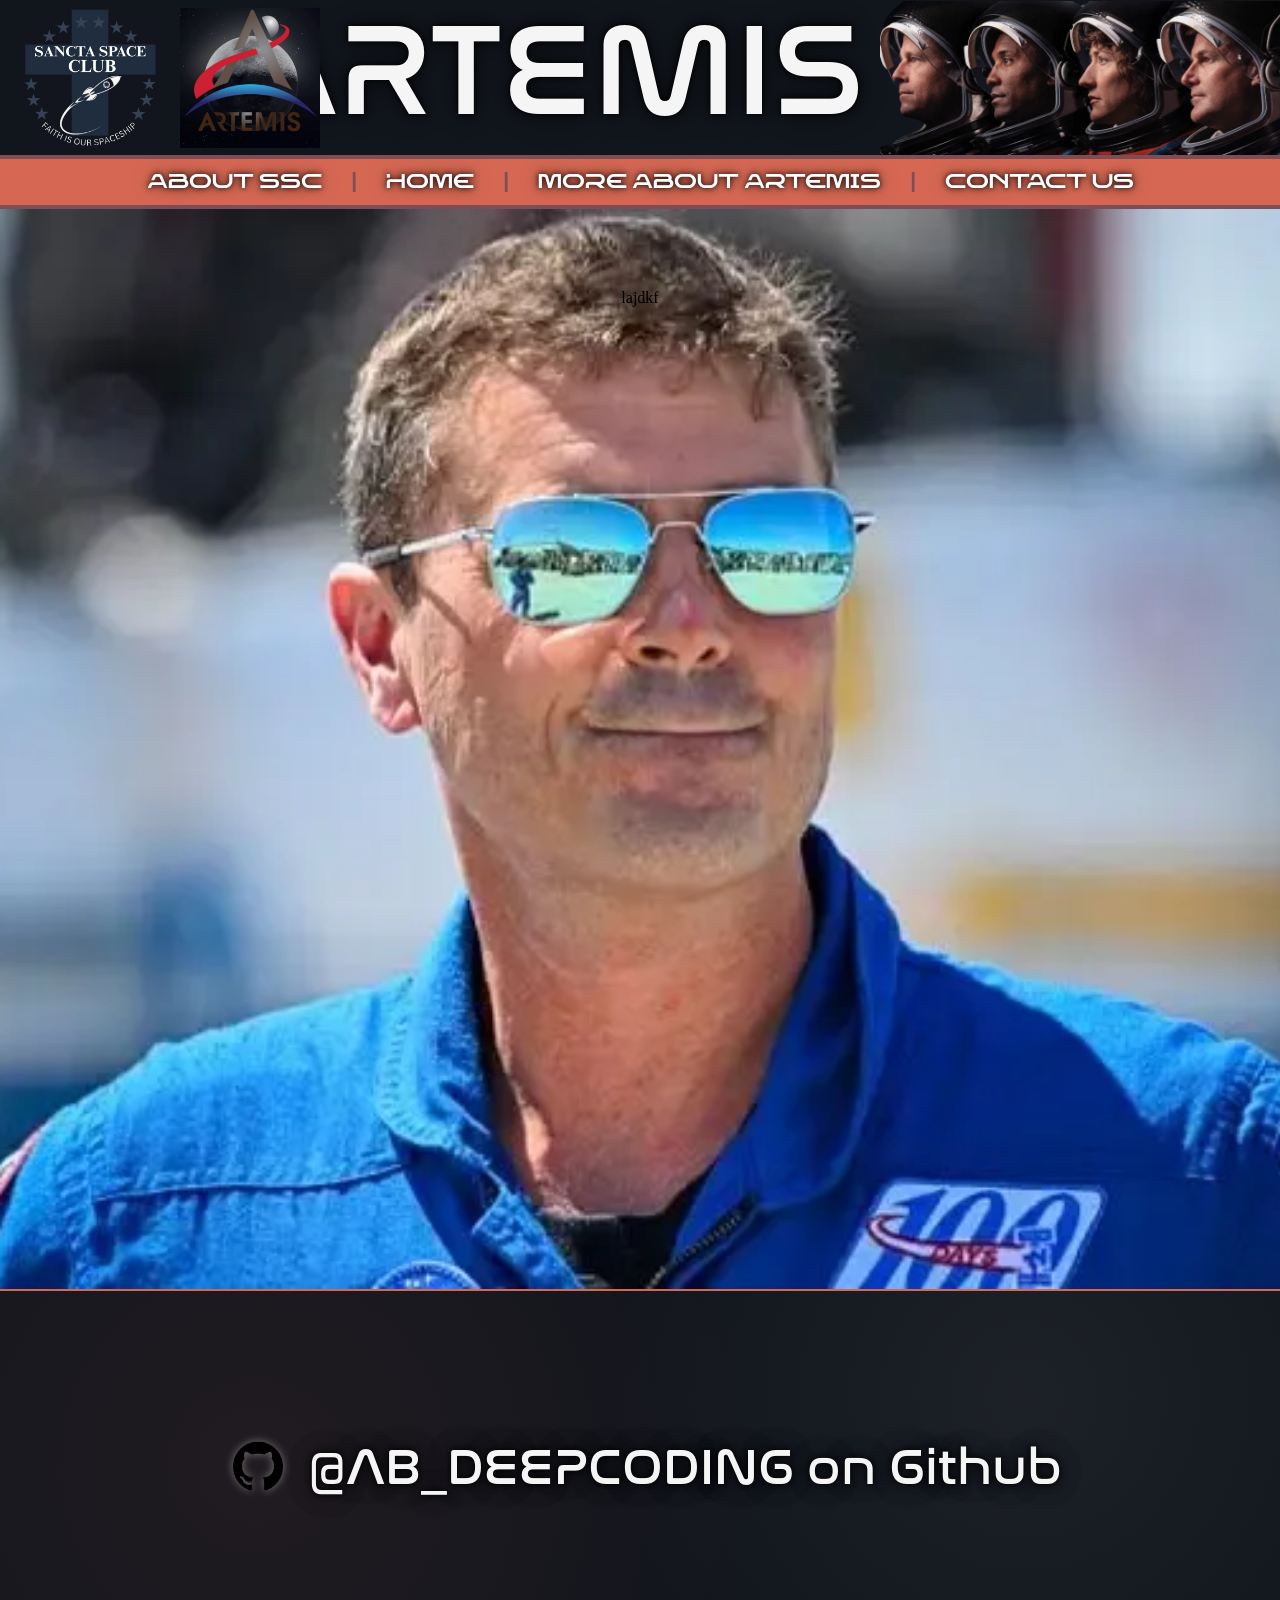
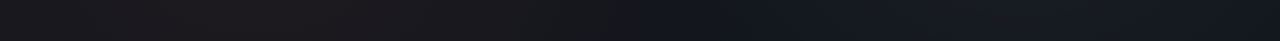
==== about_ssc.html @ 70497d84 "Add About page and update navbar links Create about_ssc.html as a new About SSC page (header, navbar" ====
<!DOCTYPE html>
<html lang="en">
<head>
    <link rel="stylesheet" href="style.css">
    <meta charset="UTF-8">
    <meta name="viewport" content="width=device-width, initial-scale=1.0">
    <title>Home</title>
</head>
<body>
<div id="container">
    <div id="header">
        <div class="heading-wrap">
        <a href="index.html" class="heading fly-left">ARTEMIS</a>
        </div>
        <a href="#"><img class="SSC" src="Assets/Sancta Space Club.webp" alt="Sancta Space Club logo"></a>
        <a href="https://www.nasa.gov/humans-in-space/artemis/" target="_blank"><img class="artemis-logo fly-right" src="Assets/Artemis_logo.webp" alt="NASA Artemis program logo"></a>
        <img class="ACREW" title="Artemis II Crew: Reid, Goggins, Christina, Jeremy" alt="Artemis II Crew: Reid, Goggins, Christina, Jeremy" src="Assets/artemis-ii-crew-Photoroom.webp">
    </div><!--header-->

<div id="navbar">
    <div class="nav-item fly-left"><a href="about_ssc.html">ABOUT SSC</a></div>
    <div class="sep fly-left">|</div>

    <div class="nav-item fly-left"><a href="index.html">HOME</a></div>
    <div class="sep fly-left">|</div>

    <div class="nav-item drop">
        <button class="dropdownbtn fly-left">MORE ABOUT ARTEMIS</button>
        <div class="drop-content fly-left">
            <a href="Artemis.html">Artemis Missions</a>
            <a href="SLS.html">Space Launch System</a>
            <a href="#">Orion</a>
        </div>
    </div>
    <div class="sep fly-right">|</div>
    <div class="nav-item fly-right"><a href="#">CONTACT US</a></div>
</div>

<div class="ralphgamboa">
    lajdkf
</div>
<div id="footer">

<div class="footerheading-wrap">
<a href="https://github.com/ABDEEPCODING" class="footerheading">
    <img src="Assets/github-icon.png" alt="" class="github-icon">
    @AB_DEEPCODING on Github
</a>
</div>

</div><!--Footer-->


    
</div><!--Container-->



<script src="script.js"></script>
    
</body>
</html>
---- style.css ----
*{margin:0;padding:0;}

@keyframes fadeIn {
    from {
        opacity: 0;
        transform: translateY(-100px);
    }
    to {
        opacity: 1;
        transform: translateY(0);
    }
}

body{
    animation: fadeIn 1.2s ease forwards;
}

@font-face {
    font-family: "nasalization";
    src: url(Fonts/Nasalization\ Rg.otf);
}

@font-face {
    font-family: "Polarix";
    src: url(Fonts/polarix-x_1.ttf);
}

@font-face {
    font-family: "Polarix";
    src: url(Fonts/polarix_0.ttf);
}

@font-face {
    font-family: 'Rostex';
    font-style: normal;
    font-weight: normal;
    src: local('Rostex'), url(Fonts/RostexOblique-7OROB.woff) format('woff');
    }
    
@font-face {
    font-family: 'Rostex';
    font-style: normal;
    font-weight: normal;
    src: local('Rostex'), url(Fonts/RostexObliqueoutline-vnPm4.woff) format('woff');
    }
    
@font-face {
    font-family: 'Rostex';
    font-style: normal;
    font-weight: normal;
    src: local('Rostex'), url(Fonts/RostexOutline-woLow.woff) format('woff');
    }
    
@font-face {
    font-family: 'Rostex';
    font-style: normal;
    font-weight: normal;
    src: local('Rostex'), url(Fonts/RostexRegular-m2r22.woff) format('woff');
    }

body{
    background-color:#11151C;
    overflow-x: hidden;
}

.fly-left{
    opacity:0;
    transform: translateX(-30px);
    transition: opacity 0.8s ease, transform 1.6s ease;
}

.fly-right{
    opacity:0;
    transform: translateX(30px);
    transition: opacity 0.8s ease, transform 1.6s ease;
}

.fly-in-visible{
    opacity:1;
    transform: translateX(0);
}

#header{
    background-image: linear-gradient(rgba(0, 0, 0, 0.2)), url(Assets/website-banner.webp);
    height:155px;
    width:100%;
    box-sizing:border-box;
    background-size:cover;
    background-position:center;
    position:relative;
    text-align:center;
    background-repeat: no-repeat;
    padding:0 20px;
    padding-top:10px;
    overflow:hidden;
    will-change: transform;
    transform: translateZ(0);
    backface-visibility: hidden;
}

.heading{
    font-family:"nasalization";
    color:whitesmoke;
    font-size:130px;
    text-decoration:none;
    text-shadow:
        0 0 5px rgba(0,0,0,0.8),
        0 0 10px rgba(0,0,0,0.6),
        0 0 20px rgba(0,0,0,0.4),
        0 0 30px rgba(0,0,0,0.2),
        0 0 40px rgba(0,0,0,0.1);
    margin:0;
    flex-shrink:0;

    transition: transform 0.25s cubic-bezier(0.25, 0.1, 0.25, 1),
                text-shadow 0.25s ease;
    transform-origin: bottom center;
    cursor:pointer;
}

.heading:hover{
    transform: scale(1.06);
    text-shadow:
        0 0 10px rgba(255,255,255,0.6),
        0 0 20px rgba(255,255,255,0.4),
        0 0 30px rgba(255,255,255,0.3);
}

.heading:active{
    transform: scale(0.97);
    text-shadow:
        0 0 10px rgba(255,255,255,0.6),
        0 0 20px rgba(255,255,255,0.4),
        0 0 30px rgba(255,255,255,0.3);
}

.heading-wrap{
    display:flex;
    justify-content:center;
    align-items:center;
    transform:translate(-20px,-20px);
    width:100%;
    padding:0 480px 0 340px;
    box-sizing:border-box;
}

.SSC{
    width:140px;
    height:140px;
    position:absolute;
    left:20px;
    top:50%;
    transform:translateY(-50%);
}

.artemis-logo{
    width:140px;
    position:absolute;
    left:180px;
    top:50%;
    transform:translateY(-50%);
}

.SSC,
.artemis-logo{
    transition: transform 0.25s cubic-bezier(0.25, 0.1, 0.25, 1),
                filter 0.25s ease;
    transform-origin: bottom center;
    cursor:pointer;
    z-index:20;
}

.SSC:hover,
.artemis-logo:hover{
    transform: translateY(-50%) scale(1.05);
    filter: drop-shadow(0 0 8px rgba(255,255,255,0.5));
}

.SSC:active,
.artemis-logo:active{
    transform: translateY(-50%) scale(0.97);
    filter: drop-shadow(0 0 8px rgba(255,255,255,0.5));
}

.ACREW{
    width:400px;
    position:absolute;
    right:0px;
    top:50%;
    transform: translateY(-50%);
    will-change: transform;
}

#navbar{
    background:#D66853;
    border-top:4px solid #7d4e57;
    border-bottom:4px solid #7d4e57;
    padding:12px 10px;
    display:flex;
    justify-content:center;
    align-items:center;
    gap:25px;
    font-family:'Rostex';
    z-index:10;
}

.nav-item a,
.dropdownbtn{
    color:white;
    font-size:20px;
    font-family:'Rostex';
    text-decoration:none;
    background:none;
    border:none;
    cursor:pointer;
    display:flex;
    align-items:center;
    text-shadow:
        0 0 5px rgba(0,0,0,0.8),
        0 0 10px rgba(0,0,0,0.6),
        0 0 20px rgba(0,0,0,0.4),
        0 0 30px rgba(0,0,0,0.2),
        0 0 40px rgba(0,0,0,0.1);
}

#navbar .nav-item a,
#navbar .dropdownbtn{
    transition: transform 0.2s ease, color 0.2s ease;
}

#navbar .nav-item a:hover,
#navbar .dropdownbtn:hover{
    transform: scale(1.05);
    text-shadow: 0 0 8px rgba(255,255,255,0.5);
}

.sep{
    color:#7d4e57;
    font-size:20px;
    display:flex;
    align-items:center;
    justify-content:center;
    padding:0 5px;
}

.drop{
    position:relative;
}

.drop-content{
    position:absolute;
    display:none;
    background:#7d4e57;
    min-width:175px;
    border-radius:10px;
    top:100%;
    left:0;
    text-align:center;
    font-size:small;
    z-index:20;
}

.drop-content a{
    padding:10px;
    display:block;
    color:white;
    text-shadow:
        0 0 5px rgba(0,0,0,0.8),
        0 0 10px rgba(0,0,0,0.6),
        0 0 20px rgba(0,0,0,0.4),
        0 0 30px rgba(0,0,0,0.2),
        0 0 40px rgba(0,0,0,0.1);
}

.drop:hover .drop-content{
    display:block;
}

#infosection1{
    background-image:url(Assets/SLS-Launching.webp);
    height:900px;
    background-size:cover;
    background-position:center;
    position:relative;
    display:flex;
    flex-direction:column;
    justify-content:flex-start;
    align-items:flex-start;
    padding:120px 8% 0 8%;
}

.infoheading{
    font-family:'Rostex';
    font-size:60px;
    z-index:10;
    color:white;
    margin-bottom:30px;
    text-shadow:
        0 0 5px rgba(0,0,0,0.8),
        0 0 10px rgba(0,0,0,0.6),
        0 0 20px rgba(0,0,0,0.4),
        0 0 30px rgba(0,0,0,0.2),
        0 0 40px rgba(0,0,0,0.1);
}

.infoheading2{
    font-family:'Rostex';
    font-size:60px;
    z-index:10;
    color:white;
    margin-bottom:30px;
    text-shadow:
        0 0 5px rgba(0,0,0,0.8),
        0 0 10px rgba(0,0,0,0.6),
        0 0 20px rgba(0,0,0,0.4),
        0 0 30px rgba(0,0,0,0.2),
        0 0 40px rgba(0,0,0,0.1);
}

.informationsection{
    max-width:800px;
    position:relative;
    z-index:10;
}

.information1{
    font-family:"Polarix";
    color:white;
    font-size:30px;
    text-align:center;
    position:relative;
    z-index:1;
    text-shadow:
        0 0 5px rgba(0,0,0,0.8),
        0 0 10px rgba(0,0,0,0.6),
        0 0 20px rgba(0,0,0,0.4),
        0 0 30px rgba(0,0,0,0.2),
        0 0 40px rgba(0,0,0,0.1);
}

#infosection2{
    background-image: url(Assets/SLS_Home.webp);
    height:900px;
    background-size:cover;
    background-position:center;
    position:relative;
    display:flex;
    flex-direction:column;
    justify-content:flex-start;
    align-items:flex-start;
    padding:120px 8% 0 8%;
}

.information2{
    font-family:"Polarix";
    color:white;
    font-size:30px;
    margin-left:-100px;
    text-align:center;
    text-shadow:
        0 0 5px rgba(0,0,0,0.8),
        0 0 10px rgba(0,0,0,0.6),
        0 0 20px rgba(0,0,0,0.4),
        0 0 30px rgba(0,0,0,0.2),
        0 0 40px rgba(0,0,0,0.1);
}

#infosection3{
    background-image: url(Assets/Orion.webp);
    height:900px;
    background-size:cover;
    background-position:center;
    position:relative;
    display:flex;
    flex-direction:column;
    justify-content:flex-start;
    align-items:flex-end;
    padding:120px 8% 0 8%;
}

.infoheading-III{
    font-family:'Rostex';
    font-size:60px;
    z-index:10;
    color:white;
    margin-bottom:30px;
    text-shadow:
        0 0 5px rgba(0,0,0,0.8),
        0 0 10px rgba(0,0,0,0.6),
        0 0 20px rgba(0,0,0,0.4),
        0 0 30px rgba(0,0,0,0.2),
        0 0 40px rgba(0,0,0,0.1);
}

.information3{
    font-family:"Polarix";
    color:white;
    font-size:30px;
    text-align:right;
    text-shadow:
        0 0 5px rgba(0,0,0,0.8),
        0 0 10px rgba(0,0,0,0.6),
        0 0 20px rgba(0,0,0,0.4),
        0 0 30px rgba(0,0,0,0.2),
        0 0 40px rgba(0,0,0,0.1);
}

.interactive-hyperlink{
    font-size:20px;
    background-color:#D66853;
    font-family:'Rostex';
    text-align:center;
    color:white;
    border-radius:10px;
    text-decoration:none;
    cursor:pointer;
    z-index:20;
    display:inline-block;
    padding:10px 20px;
    position:relative;
    text-shadow:
        0 0 5px rgba(0,0,0,0.8),
        0 0 10px rgba(0,0,0,0.6),
        0 0 20px rgba(0,0,0,0.4),
        0 0 30px rgba(0,0,0,0.2),
        0 0 40px rgba(0,0,0,0.1);
    transition: transform 0.25s cubic-bezier(0.25, 0.1, 0.25, 1),
    filter 0.25s ease;
}

.interactive-hyperlink:hover{
    transform: scale(1.05);
    filter: drop-shadow(0 0 8px rgba(255,255,255,0.5));
}

.button-stack{
    display: flex;
    flex-direction: column;
    gap: 5px;
    margin-top:20px;
}

.interactive-hyperlink:active{
    transform: scale(0.97);
}

#infosection1,
#infosection2,
#infosection3{
    position: relative;
    z-index: 1;
}

#button-wrapper1{
    margin-top:20px;
}

#button-wrapper2{
    margin-top:20px;
    text-align:center;
}

#footer{
    width:100%;
    height:350px;
    display:flex;
    justify-content:center;
    align-items:center;
    border-top: 2px solid #D66853;
    box-shadow: 0 -4px 20px rgba(214,104,83,0.4);
    background: radial-gradient(circle at 20% 50%, rgba(214,104,83,0.08), transparent 50%),
                radial-gradient(circle at 80% 30%, rgba(255,255,255,0.05), transparent 40%),
                #11151C;
}

.github-icon{
    width:80px;
    height:80px;
    filter: drop-shadow(0 0 4px rgba(255,255,255,0.4));
    transition: transform 0.25s ease;
}

.footerheading:hover .github-icon{
    transform: rotate(360deg);
}

.footerheading{
    display:block;
    font-family:"nasalization";
    color:whitesmoke;
    font-size:50px;
    text-decoration:none;
    display:flex;
    align-items:center;
    gap:10px;
    text-align:center;
    position:relative;
    text-decoration:none;
    text-shadow:
        0 0 5px rgba(0,0,0,0.8),
        0 0 10px rgba(0,0,0,0.6),
        0 0 20px rgba(0,0,0,0.4),
        0 0 30px rgba(0,0,0,0.2),
        0 0 40px rgba(0,0,0,0.1);
    margin:0;
    flex-shrink:0;
    cursor:pointer;
    transition:transform .25s cubic-bezier(.25,.1,.25,1), text-shadow .25s ease;
    transform-origin:bottom center;
}


.footerheading::after{
    content:'';
    position:absolute;
    left:0;
    bottom:-4px;
    width:0%;
    height:2px;
    background-color:#D66853;
    transition: width 0.3s ease;
}

.footerheading:hover::after{
    width:100%;
}


.footerheading:hover{
    transform:scale(1.06);
    text-shadow:
        0 0 10px rgba(255,255,255,0.6),
        0 0 20px rgba(255,255,255,0.4),
        0 0 30px rgba(255,255,255,0.3);
}

.footerheading:active{
    transform:scale(0.97);
}



#artemis-main{
    background-image:url(Assets/Artemis_intro.webp) ;
    height:900px;
    background-size:cover;
    background-position:center;
    position:relative;
    display:flex;
    flex-direction:column;
    align-items: center;
    justify-content:flex-start;
    padding-top:80px;
}

.artemis-main-header{
    font-family:'Rostex';
    color:white;
    font-size:7rem;
    text-align:center;
    margin:0 0 30px 0;
    text-shadow:
        0 0 5px rgba(0,0,0,0.8),
        0 0 10px rgba(0,0,0,0.6),
        0 0 20px rgba(0,0,0,0.4),
        0 0 30px rgba(0,0,0,0.2),
        0 0 40px rgba(0,0,0,0.1);

}



.artemis-main-paragraph{
    font-family:"Polarix";
    text-align:center;
    color:white;
    width:1200px;
    font-size:50px;
    margin-bottom:30px;
    text-shadow:
        0 0 5px rgba(0,0,0,0.8),
        0 0 10px rgba(0,0,0,0.6),
        0 0 20px rgba(0,0,0,0.4),
        0 0 30px rgba(0,0,0,0.2),
        0 0 40px rgba(0,0,0,0.1);
    flex-shrink:0;
}

#artemis-1{
    background-image:url(Assets/Orion_section.webp) ;
    height:900px;
    background-size:cover;
    background-position:center;
    position:relative;
    display:flex;
    flex-direction:column;
    align-items: center;
    justify-content:flex-start;
    padding-top:80px;
}

.artemis-1-header{
    font-family:'Rostex';
    color:white;
    font-size:10rem;
    text-align:center;
    margin:0 0 30px 0;
    text-shadow:
        0 0 5px rgba(0,0,0,0.8),
        0 0 10px rgba(0,0,0,0.6),
        0 0 20px rgba(0,0,0,0.4),
        0 0 30px rgba(0,0,0,0.2),
        0 0 40px rgba(0,0,0,0.1);

}

.artemis-1-main{
    font-family:"Polarix";
    text-align:center;
    color:white;
    width:1400px;
    font-size:2.8125rem;
    margin-bottom:30px;
    text-shadow:
        0 0 5px rgba(0,0,0,0.8),
        0 0 10px rgba(0,0,0,0.6),
        0 0 20px rgba(0,0,0,0.4),
        0 0 30px rgba(0,0,0,0.2),
        0 0 40px rgba(0,0,0,0.1);
    flex-shrink:0;

    

}

#Artemis-1-Stats{
    background-color:#1f286c;
    width:1350px;
    height:250px;  
    border-radius:20px;  
    transition: transform 0.25s cubic-bezier(0.25, 0.1, 0.25, 1),
                text-shadow 0.25s ease;
    transform-origin: bottom center;
    cursor:pointer;

}


#Artemis-1-Stats:hover{
    transform:  scale(1.03);
    filter: drop-shadow(0 0 8px rgba(255,255,255,0.5));
}


.Stats-heading{
    text-align:left;
    padding-top:21px;
    padding-left:23px;
}
.statsheading{
    font-family:'Rostex';
    color:#D66853;
    width:600px;
    font-size:2.8125rem;
    text-shadow:
        0 0 5px rgba(0,0,0,0.8),
        0 0 10px rgba(0,0,0,0.6),
        0 0 20px rgba(0,0,0,0.4),
        0 0 30px rgba(0,0,0,0.2),
        0 0 40px rgba(0,0,0,0.1);
    transition: transform 0.25s cubic-bezier(0.25, 0.1, 0.25, 1),
                text-shadow 0.25s ease;
    transform-origin: bottom center;
    cursor:pointer;
}

.statsheading:hover{
    transform: scale(1.03);
    filter: drop-shadow(0 0 8px rgba(255,255,255,0.5));

}

.statsheading:active{
    transform: scale(0.97);
    filter: drop-shadow(0 0 8px rgba(255,255,255,0.5));

}

.statswrapper{
    width:100%;
    display:flex;
    justify-content: center;
}

.statistics{
    list-style-type:none;
    padding:0;
    margin:0;
}

.Artemis-stats-table{
    margin-left:20px;
    list-style-type:none;
    width:500px;
}

.list-decor{
    list-style-type:none;
    font-family:'Nasalization';
    color:white;
    font-size:25px;
    text-shadow:
        0 0 5px rgba(0,0,0,0.8),
        0 0 10px rgba(0,0,0,0.6),
        0 0 20px rgba(0,0,0,0.4),
        0 0 30px rgba(0,0,0,0.2),
        0 0 40px rgba(0,0,0,0.1);
    transition: transform 0.25s cubic-bezier(0.25, 0.1, 0.25, 1),
                text-shadow 0.25s ease;
    transform-origin: bottom center;
    cursor:pointer;

}

.list-decor:hover{
    transform: scale(1.02);
    filter: drop-shadow(0 0 8px rgba(255,255,255,0.5));

}

.list-decor:active{
    transform:scale(0.98);
}

.Artemis-stats-table-right{
    margin-top:-155px;
    margin-left:840px;
    list-style-type:none;
    width:500px;

}

#artemis-2{
    background-image:url(Assets/Artemis-II-wallpaper.webp) ;
    height:900px;
    background-size:cover;
    background-position:center;
    position:relative;
    display:flex;
    flex-direction:column;
    align-items: center;
    justify-content:flex-start;
    padding-top:80px;
    gap:10px;
}

.artemis-2-header{
    font-family:'Rostex';
    color:white;
    font-size:10rem;
    top:20px;
    text-shadow:
        0 0 5px rgba(0,0,0,0.8),
        0 0 10px rgba(0,0,0,0.6),
        0 0 20px rgba(0,0,0,0.4),
        0 0 30px rgba(0,0,0,0.2),
        0 0 40px rgba(0,0,0,0.1);

}

.artemis-2-main{
    font-family:"Polarix";
    text-align:center;
    color:white;
    width:1300px;
    font-size:2.8125rem;
    text-shadow:
        0 0 5px rgba(0,0,0,0.8),
        0 0 10px rgba(0,0,0,0.6),
        0 0 20px rgba(0,0,0,0.4),
        0 0 30px rgba(0,0,0,0.2),
        0 0 40px rgba(0,0,0,0.1);
    flex-shrink:0;

    

}

#Artemis-2-Stats{
    background-color:#1f286c;
    width:1350px;
    height:250px;  
    border-radius:20px;  
    transition: transform 0.25s cubic-bezier(0.25, 0.1, 0.25, 1),
                text-shadow 0.25s ease;
    transform-origin: bottom center;
    cursor:pointer;

}

#Artemis-2-Stats:hover{
    transform:  scale(1.03);
    filter: drop-shadow(0 0 8px rgba(255,255,255,0.5));
}

#Artemis-2-Crew-div{
    height:1000px;
    width:100%;
    background-color:#11151C;
    background-size:cover;
    background-position:center;
    position:relative;
    display:flex;
    align-items: center;
    justify-content:center;
}

.artemis-2-crew-header{
    font-family:'Rostex';
    color:white;
    font-size:5.5rem;
    top:20px;
    width:100%;
    max-width:3000px;
    position:absolute;
    margin-left:-30px;
    margin-top:10px;
    text-align:center;
    text-shadow:
        0 0 5px rgba(0,0,0,0.8),
        0 0 10px rgba(0,0,0,0.6),
        0 0 20px rgba(0,0,0,0.4),
        0 0 30px rgba(0,0,0,0.2),
        0 0 40px rgba(0,0,0,0.1);

}

#Artemis-2-Crew-div{
    width:100%;
}

.Artemis-II-Crew-Images-Grid{
    display:grid;
    grid-auto-flow: row;
    grid-template-columns: repeat(auto-fit, minmax(180px, 1fr));
    gap:2px;
    width:100%;
}

.Artemis-II-Crew-Images-Grid img{
    width:100%;
    max-width:400px;
    margin: 0 auto;
    display:block;
    border-radius:10px;
    cursor:pointer;
    transition:transform 0.2s ease;
    object-fit:cover;
    height:300px;
    margin-top:-40px;
    transition: transform 0.25s cubic-bezier(0.25, 0.1, 0.25, 1),
        text-shadow 0.25s ease;
    
}

.astronautcard{
    height:450px;
    width:100%;
    max-width:450px;
    justify-content:right;
    text-align:center;
}

.cooleffect{
    display:grid;
    text-decoration:none;
    cursor:pointer;
    align-items:center;
}

.Astronaut_Name{
    font-family:'Rostex';
    font-size:30px;
    color:white;
    margin-top:15px;
    transition: transform 0.25s cubic-bezier(0.25,0.1,0.25,1), filter 0.25s ease;
    text-shadow:
        0 0 5px rgba(0,0,0,0.8),
        0 0 10px rgba(0,0,0,0.6),
        0 0 20px rgba(0,0,0,0.4),
        0 0 30px rgba(0,0,0,0.2),
        0 0 40px rgba(0,0,0,0.1);
}

.Astronaut_Title{
    font-family:'Rostex';
    font-size:30px;
    color:white;
    margin-top:5px;
    transition: transform 0.25s cubic-bezier(0.25,0.1,0.25,1), filter 0.25s ease;
    text-shadow:
        0 0 5px rgba(0,0,0,0.8),
        0 0 10px rgba(0,0,0,0.6),
        0 0 20px rgba(0,0,0,0.4),
        0 0 30px rgba(0,0,0,0.2),
        0 0 40px rgba(0,0,0,0.1);
}



.separatorjr{
    width:270px;
    margin-left:80px;
    height:5px;
    background-color:#D66853;
    border-color:#D66853;
    transition: transform 0.25s cubic-bezier(0.25,0.1,0.25,1), filter 0.25s ease;
}


.astronautcard:hover .Astronaut_Name{
    filter: drop-shadow(0 0 8px rgba(214,104,83,1));
    transform:scale(1.1);
}

.astronautcard:hover .Astronaut_Title{
    filter: drop-shadow(0 0 8px rgba(214,104,83,1));
    transform:scale(1.1);
}

.astronautcard:hover .Astronaut_Title_wiseman{
    filter: drop-shadow(0 0 8px rgba(214,104,83,1));
    transform:scale(1.1);
}

.astronautcard:hover .separatorjr{
    filter: drop-shadow(0 0 8px rgba(214,104,83,1));
    transform:scaleX(1.3);
}



.astronautinfo{
    text-align:center;
    font-family:"Polarix";
    font-size:20px;
    width:350px;
    color:white;
    margin-left:50px;
    cursor:default;
    margin-top:10px;
    text-shadow:
        0 0 5px rgba(0,0,0,0.8),
        0 0 10px rgba(0,0,0,0.6),
        0 0 20px rgba(0,0,0,0.4),
        0 0 30px rgba(0,0,0,0.2),
        0 0 40px rgba(0,0,0,0.1);
    transition: transform 0.25s cubic-bezier(0.25, 0.1, 0.25, 1),
        text-shadow 0.25s ease;
}

.astronautinfo:hover{
    transform:scale(1.1)
    
}



.Artemis-II-Crew-Images-Grid img:hover{
    transform:scale(1.03);
    filter: drop-shadow(0 0 8px rgba(214,104,83,1));
}

.Artemis-II-Crew-Images-Grid img:active{
    filter: drop-shadow(0 0 8px rgba(214,104,83,1));
    transform:scale(0.98);

}



#artemis-3{
    background-image:url(Assets/starship-hls.webp) ;
    height:900px;
    background-size:cover;
    background-position:center;
    position:relative;
    display:flex;
    flex-direction:column;
    align-items: center;
    justify-content:flex-start;
    padding-top:80px;
    gap:10px;
}

.artemis-3-main-header{
    font-family:"Rostex";
    font-size:100px;
    color:white;
    text-shadow:
        0 0 5px rgba(0,0,0,0.8),
        0 0 10px rgba(0,0,0,0.6),
        0 0 20px rgba(0,0,0,0.4),
        0 0 30px rgba(0,0,0,0.2),
        0 0 40px rgba(0,0,0,0.1);
}

.artemis-3-main-paragraph{
    font-family:"Polarix";
    font-size:30px;
    color:white;
    width:100%;
    max-width:1200px;
    text-align:center;
    text-shadow:
        0 0 5px rgba(0,0,0,0.8),
        0 0 10px rgba(0,0,0,0.6),
        0 0 20px rgba(0,0,0,0.4),
        0 0 30px rgba(0,0,0,0.2),
        0 0 40px rgba(0,0,0,0.1);
    
}

.crew-wrapper{
    width:100%;
    margin-top:50px;
}

.artemis-3-crew-main-header{
    font-family:"Rostex";
    font-size:60px;
    margin-top:10px;
    color:white;
    text-shadow:
        0 0 5px rgba(0,0,0,0.8),
        0 0 10px rgba(0,0,0,0.6),
        0 0 20px rgba(0,0,0,0.4),
        0 0 30px rgba(0,0,0,0.2),
        0 0 40px rgba(0,0,0,0.1);
}

#artemis-iv-main{
    background-image:url(Assets/Artemis_whatever.webp) ;
    height:900px;
    background-size:cover;
    background-position:center;
    position:relative;
    display:flex;
    flex-direction:column;
    align-items: center;
    justify-content:flex-start;
    padding-top:80px;
    gap:10px;
}

.artemis-iv-main-header{
    font-family:'Rostex';
    color:white;
    font-size:7rem;
    top:20px;
    text-shadow:
        0 0 5px rgba(0,0,0,0.8),
        0 0 10px rgba(0,0,0,0.6),
        0 0 20px rgba(0,0,0,0.4),
        0 0 30px rgba(0,0,0,0.2),
        0 0 40px rgba(0,0,0,0.1);

}

.artemis-iv-main-paragraph{
    font-family:"Polarix";
    text-align:center;
    color:white;
    width:1300px;
    font-size:2.8125rem;
    text-shadow:
        0 0 5px rgba(0,0,0,0.8),
        0 0 10px rgba(0,0,0,0.6),
        0 0 20px rgba(0,0,0,0.4),
        0 0 30px rgba(0,0,0,0.2),
        0 0 40px rgba(0,0,0,0.1);
    flex-shrink:0;
}

#SLS-Introduction{
    background-image:url(Assets/SLS-interactive-main.webp) ;
    height:900px;
    background-size:cover;
    background-position:center;
    position:relative;
    display:flex;
    flex-direction:column;
    align-items: center;
    justify-content:flex-start;
    padding-top:80px;
}

.sls-intro-header{
    font-family:'Rostex';
    color:white;
    font-size:5rem;
    text-align:center;
    margin:0 0 30px 0;
    text-shadow:
        0 0 5px rgba(0,0,0,0.8),
        0 0 10px rgba(0,0,0,0.6),
        0 0 20px rgba(0,0,0,0.4),
        0 0 30px rgba(0,0,0,0.2),
        0 0 40px rgba(0,0,0,0.1);

}

.sls-intro-p{
    font-family:"Polarix";
    text-align:center;
    color:white;
    width:1400px;
    font-size:2.8125rem;
    margin-bottom:30px;
    text-shadow:
        0 0 5px rgba(0,0,0,0.8),
        0 0 10px rgba(0,0,0,0.6),
        0 0 20px rgba(0,0,0,0.4),
        0 0 30px rgba(0,0,0,0.2),
        0 0 40px rgba(0,0,0,0.1);
    flex-shrink:0;

}

.ralphgamboa{
    background-image:url(Assets/Reid_wiseman.webp) ;
    height:1000px;
    background-size:cover;
    background-position:center;
    position:relative;
    display:flex;
    flex-direction:column;
    align-items: center;
    justify-content:flex-start;
    padding-top:80px;
    gap:10px;
}
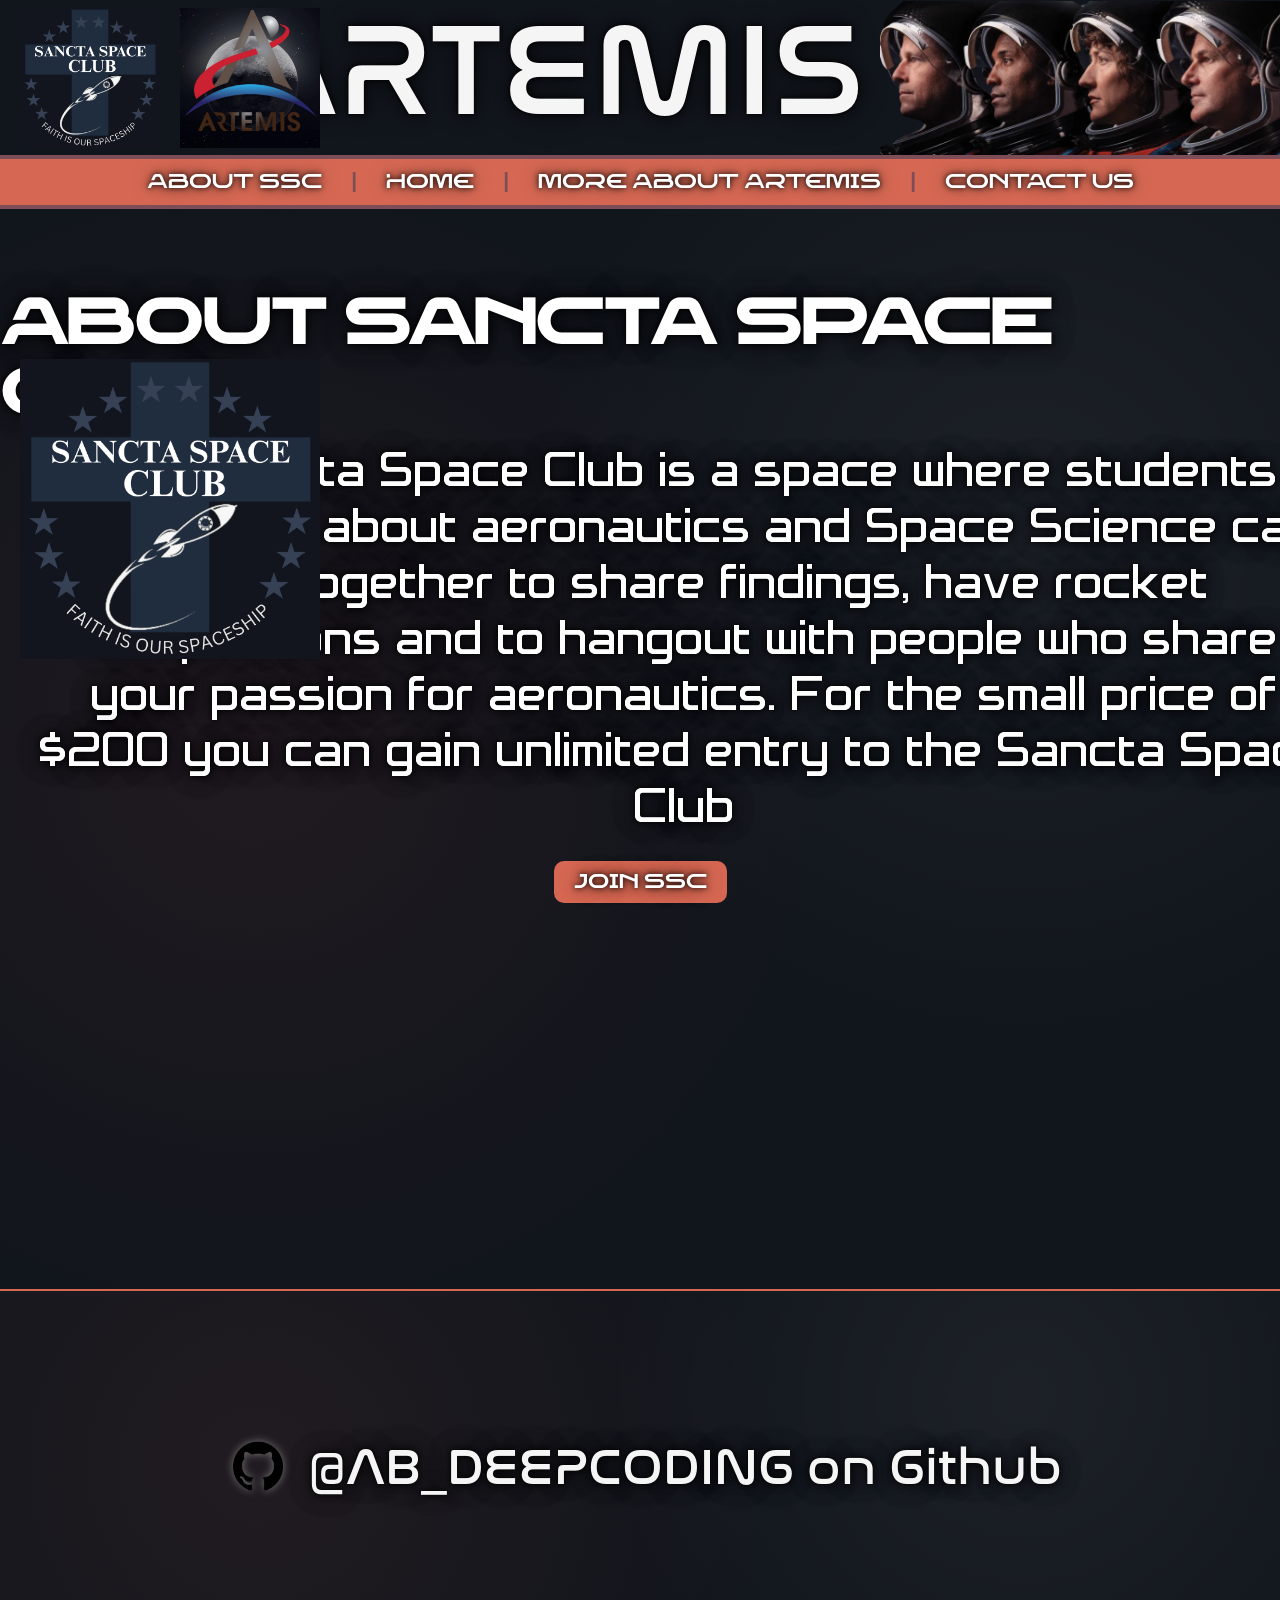
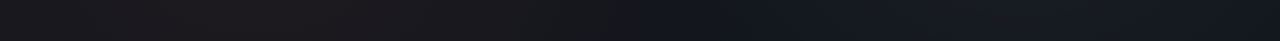
==== commit 6e5eb917: "Add About SSC content and styles, update nav Point CONTACT US nav items to about_ssc.html (Artemis, " ====
--- a/about_ssc.html
+++ b/about_ssc.html
@@ -33,11 +33,23 @@
         </div>
     </div>
     <div class="sep fly-right">|</div>
-    <div class="nav-item fly-right"><a href="#">CONTACT US</a></div>
+    <div class="nav-item fly-right"><a href="about_ssc.html">CONTACT US</a></div>
 </div>
 
 <div class="ralphgamboa">
-    lajdkf
+    <img class="SSC-icon fly-left" src="Assets/Sancta Space Club.webp" alt="Sancta Space Club logo">
+    <h1 class="SSC-Header fly-left">About Sancta Space Club</h1>
+
+    <p class="SSC-P fly-right">The Sancta Space Club is a space where students passionate about 
+        aeronautics and Space Science can come together to share findings, have rocket 
+        competitions and to hangout with people who share your passion for aeronautics. For the small 
+        price of $200 you can gain unlimited entry to the Sancta Space Club
+    </p>
+        
+    <div id="button-wrapper1"><a href="https://www.sanctamaria.school.nz/" class="interactive-hyperlink fly-left">Join SSC</a></div>
+
+  
+</div>
 </div>
 <div id="footer">
 
--- a/style.css
+++ b/style.css
@@ -1128,7 +1128,9 @@
 }
 
 .ralphgamboa{
-    background-image:url(Assets/Reid_wiseman.webp) ;
+    background: radial-gradient(circle at 20% 50%, rgba(213,85,83,0.08), transparent 50%),
+                radial-gradient(circle at 80% 30%, rgba(255,255,255,0.05), transparent 40%),
+                #11151C;
     height:1000px;
     background-size:cover;
     background-position:center;
@@ -1139,4 +1141,60 @@
     justify-content:flex-start;
     padding-top:80px;
     gap:10px;
-}   +}   
+
+.SSC-Header{
+    font-family:'Rostex';
+    color:white;
+    font-size:4rem;
+    top:20px;
+    text-shadow:
+        0 0 5px rgba(0,0,0,0.8),
+        0 0 10px rgba(0,0,0,0.6),
+        0 0 20px rgba(0,0,0,0.4),
+        0 0 30px rgba(0,0,0,0.2),
+        0 0 40px rgba(0,0,0,0.1);
+}
+
+.SSC-P{
+    font-family:"Polarix";
+    text-align:center;
+    color:white;
+    width:1300px;
+    margin-right:-90px;
+    font-size:2.8125rem;
+    text-shadow:
+        0 0 5px rgba(0,0,0,0.8),
+        0 0 10px rgba(0,0,0,0.6),
+        0 0 20px rgba(0,0,0,0.4),
+        0 0 30px rgba(0,0,0,0.2),
+        0 0 40px rgba(0,0,0,0.1);
+    flex-shrink:0;
+}
+
+.SSC-icon{
+    width:300px;
+    height:300px;
+    position:absolute;
+    left:20px;
+    top:50%;
+    transform:translateY(-390px);
+}
+
+.SSC-icon{
+    transition: transform 0.25s cubic-bezier(0.25, 0.1, 0.25, 1),
+                filter 0.25s ease;
+    transform-origin: bottom center;
+    cursor:pointer;
+    z-index:20;
+}
+
+.SSC-icon:hover{
+    transform: translateY(-390px) scale(1.05);
+    filter: drop-shadow(0 0 8px rgba(255,255,255,0.5));
+}
+
+.SSC-icon:active{
+    transform: translateY(-390px) scale(0.8);
+    filter: drop-shadow(0 0 8px rgba(255,255,255,0.5));
+}
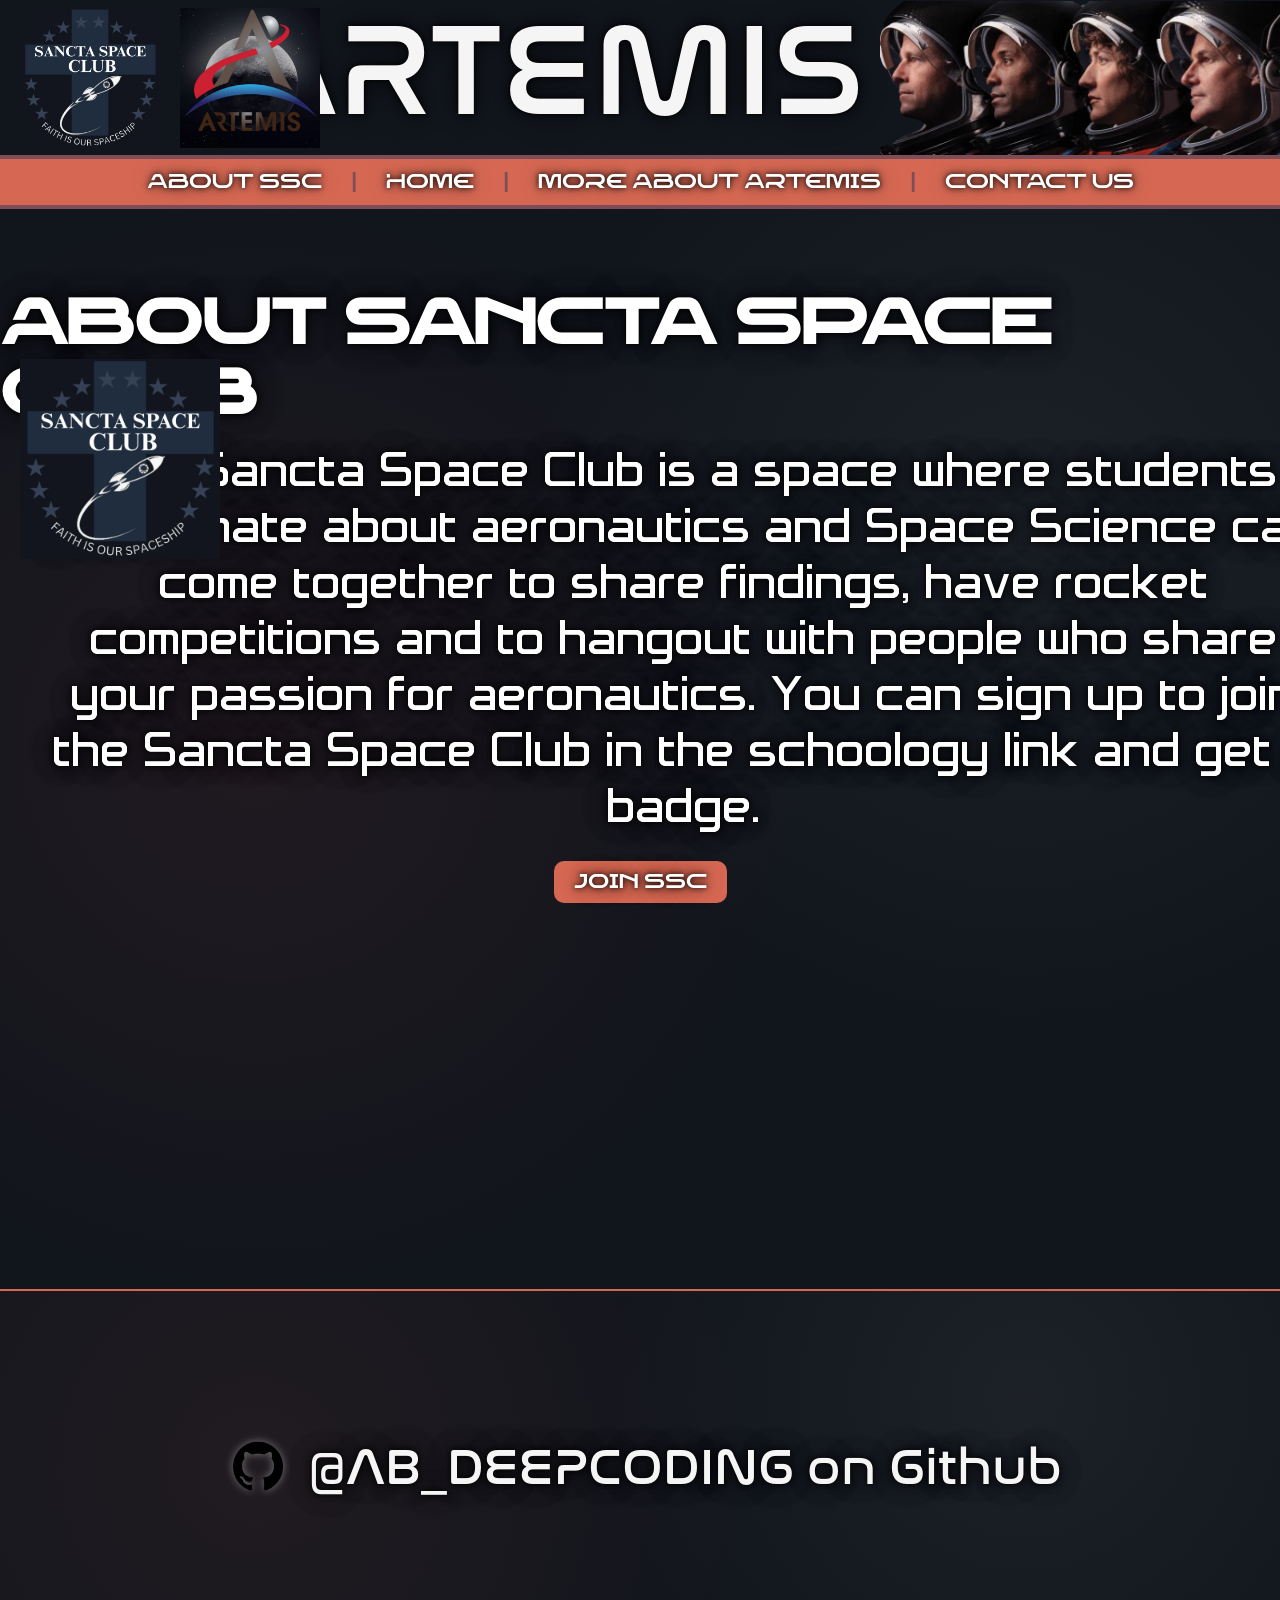
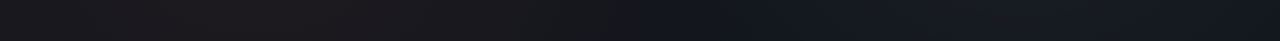
==== commit 919ce628: "Add Orion page, favicon & SLS interactivity Create a new Orion.html page and add favicon links site-" ====
--- a/about_ssc.html
+++ b/about_ssc.html
@@ -1,10 +1,11 @@
 <!DOCTYPE html>
 <html lang="en">
 <head>
+    <link rel="icon" type="image/x-icon" href="Assets/favicon.ico">
     <link rel="stylesheet" href="style.css">
     <meta charset="UTF-8">
     <meta name="viewport" content="width=device-width, initial-scale=1.0">
-    <title>Home</title>
+    <title>About US</title>
 </head>
 <body>
 <div id="container">
@@ -29,7 +30,7 @@
         <div class="drop-content fly-left">
             <a href="Artemis.html">Artemis Missions</a>
             <a href="SLS.html">Space Launch System</a>
-            <a href="#">Orion</a>
+            <a href="Orion.html">Orion</a>
         </div>
     </div>
     <div class="sep fly-right">|</div>
@@ -42,8 +43,8 @@
 
     <p class="SSC-P fly-right">The Sancta Space Club is a space where students passionate about 
         aeronautics and Space Science can come together to share findings, have rocket 
-        competitions and to hangout with people who share your passion for aeronautics. For the small 
-        price of $200 you can gain unlimited entry to the Sancta Space Club
+        competitions and to hangout with people who share your passion for aeronautics. You can 
+        sign up to join the Sancta Space Club in the schoology link and get a badge.
     </p>
         
     <div id="button-wrapper1"><a href="https://www.sanctamaria.school.nz/" class="interactive-hyperlink fly-left">Join SSC</a></div>
--- a/style.css
+++ b/style.css
@@ -1,62 +1,74 @@
-*{margin:0;padding:0;}
-
+/* Reset all default browser spacing */
+*{
+    margin:0;
+    padding:0;
+}
+
+/* Fade‑in animation for page load */
 @keyframes fadeIn {
     from {
-        opacity: 0;
-        transform: translateY(-100px);
+        opacity: 0;                     /* Start invisible */
+        transform: translateY(-100px);  /* Slide down from above */
     }
     to {
-        opacity: 1;
-        transform: translateY(0);
+        opacity: 1;                     /* Fully visible */
+        transform: translateY(0);       /* Back to normal position */
     }
 }
 
+/* Apply fade‑in animation to the whole page */
 body{
     animation: fadeIn 1.2s ease forwards;
 }
 
+/* ===== Custom Font Imports ===== */
+
+/* Main futuristic heading font */
 @font-face {
     font-family: "nasalization";
     src: url(Fonts/Nasalization\ Rg.otf);
 }
 
+/* Polarix font — used for body text */
 @font-face {
     font-family: "Polarix";
     src: url(Fonts/polarix-x_1.ttf);
 }
 
+/* Backup/alternate Polarix weight */
 @font-face {
     font-family: "Polarix";
     src: url(Fonts/polarix_0.ttf);
 }
 
+/* Rostex — multiple variants for stylized headings */
 @font-face {
     font-family: 'Rostex';
     font-style: normal;
     font-weight: normal;
     src: local('Rostex'), url(Fonts/RostexOblique-7OROB.woff) format('woff');
-    }
-    
+}
+
 @font-face {
     font-family: 'Rostex';
     font-style: normal;
     font-weight: normal;
     src: local('Rostex'), url(Fonts/RostexObliqueoutline-vnPm4.woff) format('woff');
-    }
-    
+}
+
 @font-face {
     font-family: 'Rostex';
     font-style: normal;
     font-weight: normal;
     src: local('Rostex'), url(Fonts/RostexOutline-woLow.woff) format('woff');
-    }
-    
+}
+
 @font-face {
     font-family: 'Rostex';
     font-style: normal;
     font-weight: normal;
     src: local('Rostex'), url(Fonts/RostexRegular-m2r22.woff) format('woff');
-    }
+}
 
 body{
     background-color:#11151C;
@@ -68,6 +80,8 @@
     transform: translateX(-30px);
     transition: opacity 0.8s ease, transform 1.6s ease;
 }
+
+
 
 .fly-right{
     opacity:0;
@@ -365,6 +379,7 @@
         0 0 40px rgba(0,0,0,0.1);
 }
 
+/* Information Section 3 Styles */
 #infosection3{
     background-image: url(Assets/Orion.webp);
     height:900px;
@@ -405,6 +420,7 @@
         0 0 40px rgba(0,0,0,0.1);
 }
 
+/* Interactive Link and Button Styles */
 .interactive-hyperlink{
     font-size:20px;
     background-color:#D66853;
@@ -444,6 +460,7 @@
     transform: scale(0.97);
 }
 
+/* Common Section Positioning */
 #infosection1,
 #infosection2,
 #infosection3{
@@ -451,6 +468,7 @@
     z-index: 1;
 }
 
+/* Button Wrapper Layouts */
 #button-wrapper1{
     margin-top:20px;
 }
@@ -460,6 +478,7 @@
     text-align:center;
 }
 
+/* Footer Section Styling */
 #footer{
     width:100%;
     height:350px;
@@ -473,6 +492,7 @@
                 #11151C;
 }
 
+/* Footer GitHub Icon Animation */
 .github-icon{
     width:80px;
     height:80px;
@@ -484,6 +504,7 @@
     transform: rotate(360deg);
 }
 
+/* Footer Heading and Hover Effects */
 .footerheading{
     display:block;
     font-family:"nasalization";
@@ -508,7 +529,6 @@
     transition:transform .25s cubic-bezier(.25,.1,.25,1), text-shadow .25s ease;
     transform-origin:bottom center;
 }
-
 
 .footerheading::after{
     content:'';
@@ -525,7 +545,6 @@
     width:100%;
 }
 
-
 .footerheading:hover{
     transform:scale(1.06);
     text-shadow:
@@ -538,8 +557,7 @@
     transform:scale(0.97);
 }
 
-
-
+/* Artemis Introduction Section */
 #artemis-main{
     background-image:url(Assets/Artemis_intro.webp) ;
     height:900px;
@@ -568,8 +586,6 @@
 
 }
 
-
-
 .artemis-main-paragraph{
     font-family:"Polarix";
     text-align:center;
@@ -586,6 +602,7 @@
     flex-shrink:0;
 }
 
+/* Artemis Section 1 Styles */
 #artemis-1{
     background-image:url(Assets/Orion_section.webp) ;
     height:900px;
@@ -628,40 +645,41 @@
         0 0 30px rgba(0,0,0,0.2),
         0 0 40px rgba(0,0,0,0.1);
     flex-shrink:0;
-
-    
-
-}
-
+}
+
+/* Artemis 1 Statistics Card Styles */
 #Artemis-1-Stats{
     background-color:#1f286c;
     width:1350px;
-    height:250px;  
-    border-radius:20px;  
+    height:250px;
+    border-radius:20px;
+    /* Smooth transitions for scaling and text shadow changes */
     transition: transform 0.25s cubic-bezier(0.25, 0.1, 0.25, 1),
                 text-shadow 0.25s ease;
     transform-origin: bottom center;
     cursor:pointer;
-
-}
-
-
+}
+
+/* Scale and glow effect when hovering over the Artemis 1 stats container */
 #Artemis-1-Stats:hover{
     transform:  scale(1.03);
     filter: drop-shadow(0 0 8px rgba(255,255,255,0.5));
 }
 
-
+/* Alignment and spacing for the statistics heading container */
 .Stats-heading{
     text-align:left;
     padding-top:21px;
     padding-left:23px;
 }
+
+/* Typography, color, and multi-layered shadow effects for the main stats heading */
 .statsheading{
     font-family:'Rostex';
     color:#D66853;
     width:600px;
     font-size:2.8125rem;
+    /* Depth effect using multiple shadow layers */
     text-shadow:
         0 0 5px rgba(0,0,0,0.8),
         0 0 10px rgba(0,0,0,0.6),
@@ -674,36 +692,40 @@
     cursor:pointer;
 }
 
+/* Scale and glow effect on hover for the stats heading */
 .statsheading:hover{
     transform: scale(1.03);
     filter: drop-shadow(0 0 8px rgba(255,255,255,0.5));
-
-}
-
+}
+
+/* Slight shrink effect when clicking the stats heading */
 .statsheading:active{
     transform: scale(0.97);
     filter: drop-shadow(0 0 8px rgba(255,255,255,0.5));
-
-}
-
+}
+
+/* Centered layout for the statistics wrapper */
 .statswrapper{
     width:100%;
     display:flex;
     justify-content: center;
 }
 
+/* Reset list styles for the statistics items */
 .statistics{
     list-style-type:none;
     padding:0;
     margin:0;
 }
 
+/* Specific positioning and width for the Artemis stats data table */
 .Artemis-stats-table{
     margin-left:20px;
     list-style-type:none;
     width:500px;
 }
 
+/* Visual styling for list items including font and complex shadows */
 .list-decor{
     list-style-type:none;
     font-family:'Nasalization';
@@ -719,27 +741,28 @@
                 text-shadow 0.25s ease;
     transform-origin: bottom center;
     cursor:pointer;
-
-}
-
+}
+
+/* Scale and glow interaction for decorative list items */
 .list-decor:hover{
     transform: scale(1.02);
     filter: drop-shadow(0 0 8px rgba(255,255,255,0.5));
-
-}
-
+}
+
+/* Click feedback for decorative list items */
 .list-decor:active{
     transform:scale(0.98);
 }
 
+/* Manual positioning for the right-hand portion of the stats table */
 .Artemis-stats-table-right{
     margin-top:-155px;
     margin-left:840px;
     list-style-type:none;
     width:500px;
-
-}
-
+}
+
+/* Artemis 2 section hero layout with background image */
 #artemis-2{
     background-image:url(Assets/Artemis-II-wallpaper.webp) ;
     height:900px;
@@ -754,6 +777,7 @@
     gap:10px;
 }
 
+/* Large stylized header for the Artemis 2 section */
 .artemis-2-header{
     font-family:'Rostex';
     color:white;
@@ -765,9 +789,9 @@
         0 0 20px rgba(0,0,0,0.4),
         0 0 30px rgba(0,0,0,0.2),
         0 0 40px rgba(0,0,0,0.1);
-
-}
-
+}
+
+/* Styling for the main descriptive text in Artemis 2 section */
 .artemis-2-main{
     font-family:"Polarix";
     text-align:center;
@@ -781,28 +805,27 @@
         0 0 30px rgba(0,0,0,0.2),
         0 0 40px rgba(0,0,0,0.1);
     flex-shrink:0;
-
-    
-
-}
-
+}
+
+/* Background and interactive transitions for Artemis 2 statistics card */
 #Artemis-2-Stats{
     background-color:#1f286c;
     width:1350px;
-    height:250px;  
-    border-radius:20px;  
+    height:250px;
+    border-radius:20px;
     transition: transform 0.25s cubic-bezier(0.25, 0.1, 0.25, 1),
                 text-shadow 0.25s ease;
     transform-origin: bottom center;
     cursor:pointer;
-
-}
-
+}
+
+/* Hover state for Artemis 2 stats card */
 #Artemis-2-Stats:hover{
     transform:  scale(1.03);
     filter: drop-shadow(0 0 8px rgba(255,255,255,0.5));
 }
 
+/* Full-width container for the Artemis 2 crew showcase */
 #Artemis-2-Crew-div{
     height:1000px;
     width:100%;
@@ -815,6 +838,7 @@
     justify-content:center;
 }
 
+/* Floating header for the crew section with large typography */
 .artemis-2-crew-header{
     font-family:'Rostex';
     color:white;
@@ -832,13 +856,14 @@
         0 0 20px rgba(0,0,0,0.4),
         0 0 30px rgba(0,0,0,0.2),
         0 0 40px rgba(0,0,0,0.1);
-
-}
-
+}
+
+/* Ensuring the crew division maintains full width */
 #Artemis-2-Crew-div{
     width:100%;
 }
 
+/* Responsive grid layout for the crew member images */
 .Artemis-II-Crew-Images-Grid{
     display:grid;
     grid-auto-flow: row;
@@ -847,6 +872,7 @@
     width:100%;
 }
 
+/* Image styling within the crew grid including hover animations */
 .Artemis-II-Crew-Images-Grid img{
     width:100%;
     max-width:400px;
@@ -860,9 +886,9 @@
     margin-top:-40px;
     transition: transform 0.25s cubic-bezier(0.25, 0.1, 0.25, 1),
         text-shadow 0.25s ease;
-    
-}
-
+}
+
+/* Layout for individual astronaut cards containing name, title, and bio */
 .astronautcard{
     height:450px;
     width:100%;
@@ -871,6 +897,7 @@
     text-align:center;
 }
 
+/* Interactive wrapper for astronaut card elements */
 .cooleffect{
     display:grid;
     text-decoration:none;
@@ -878,6 +905,7 @@
     align-items:center;
 }
 
+/* Typography and shadows for the astronaut name text */
 .Astronaut_Name{
     font-family:'Rostex';
     font-size:30px;
@@ -892,6 +920,7 @@
         0 0 40px rgba(0,0,0,0.1);
 }
 
+/* Typography and shadows for the astronaut title text */
 .Astronaut_Title{
     font-family:'Rostex';
     font-size:30px;
@@ -906,8 +935,23 @@
         0 0 40px rgba(0,0,0,0.1);
 }
 
-
-
+.ralphgamboa{
+    background: radial-gradient(circle at 20% 50%, rgba(213,85,83,0.08), transparent 50%),
+                radial-gradient(circle at 80% 30%, rgba(255,255,255,0.05), transparent 40%),
+                #11151C;
+    height:1000px;
+    background-size:cover;
+    background-position:center;
+    position:relative;
+    display:flex;
+    flex-direction:column;
+    align-items: center;
+    justify-content:flex-start;
+    padding-top:80px;
+    gap:10px;
+}   
+
+/* Horizontal line separator with color and expansion transition */
 .separatorjr{
     width:270px;
     margin-left:80px;
@@ -917,29 +961,31 @@
     transition: transform 0.25s cubic-bezier(0.25,0.1,0.25,1), filter 0.25s ease;
 }
 
-
+/* Parent-triggered hover effects: scale and glow for astronaut name */
 .astronautcard:hover .Astronaut_Name{
     filter: drop-shadow(0 0 8px rgba(214,104,83,1));
     transform:scale(1.1);
 }
 
+/* Parent-triggered hover effects: scale and glow for astronaut title */
 .astronautcard:hover .Astronaut_Title{
     filter: drop-shadow(0 0 8px rgba(214,104,83,1));
     transform:scale(1.1);
 }
 
+/* Specific hover effect for Wiseman's title variant */
 .astronautcard:hover .Astronaut_Title_wiseman{
     filter: drop-shadow(0 0 8px rgba(214,104,83,1));
     transform:scale(1.1);
 }
 
+/* Horizontal expansion effect for the separator line on hover */
 .astronautcard:hover .separatorjr{
     filter: drop-shadow(0 0 8px rgba(214,104,83,1));
     transform:scaleX(1.3);
 }
 
-
-
+/* Detailed biographical text styling for astronauts */
 .astronautinfo{
     text-align:center;
     font-family:"Polarix";
@@ -959,13 +1005,13 @@
         text-shadow 0.25s ease;
 }
 
+/* Astronaut Info Hover Scale */
 .astronautinfo:hover{
     transform:scale(1.1)
-    
-}
-
-
-
+
+}
+
+/* Image Grid Hover and Active States */
 .Artemis-II-Crew-Images-Grid img:hover{
     transform:scale(1.03);
     filter: drop-shadow(0 0 8px rgba(214,104,83,1));
@@ -977,8 +1023,7 @@
 
 }
 
-
-
+/* Artemis 3 Section Background and Layout */
 #artemis-3{
     background-image:url(Assets/starship-hls.webp) ;
     height:900px;
@@ -993,6 +1038,7 @@
     gap:10px;
 }
 
+/* Artemis 3 Header Styling */
 .artemis-3-main-header{
     font-family:"Rostex";
     font-size:100px;
@@ -1005,6 +1051,7 @@
         0 0 40px rgba(0,0,0,0.1);
 }
 
+/* Artemis 3 Paragraph Styling */
 .artemis-3-main-paragraph{
     font-family:"Polarix";
     font-size:30px;
@@ -1018,14 +1065,14 @@
         0 0 20px rgba(0,0,0,0.4),
         0 0 30px rgba(0,0,0,0.2),
         0 0 40px rgba(0,0,0,0.1);
-    
-}
-
+
+}
 .crew-wrapper{
     width:100%;
     margin-top:50px;
 }
 
+/* Main header for the Artemis 3 crew section */
 .artemis-3-crew-main-header{
     font-family:"Rostex";
     font-size:60px;
@@ -1039,6 +1086,7 @@
         0 0 40px rgba(0,0,0,0.1);
 }
 
+/* Main container for the Artemis IV section */
 #artemis-iv-main{
     background-image:url(Assets/Artemis_whatever.webp) ;
     height:900px;
@@ -1053,6 +1101,7 @@
     gap:10px;
 }
 
+/* Header text for Artemis IV section */
 .artemis-iv-main-header{
     font-family:'Rostex';
     color:white;
@@ -1067,6 +1116,7 @@
 
 }
 
+/* Main paragraph for Artemis IV section */
 .artemis-iv-main-paragraph{
     font-family:"Polarix";
     text-align:center;
@@ -1082,6 +1132,7 @@
     flex-shrink:0;
 }
 
+/* Introduction section for the SLS rocket */
 #SLS-Introduction{
     background-image:url(Assets/SLS-interactive-main.webp) ;
     height:900px;
@@ -1095,6 +1146,7 @@
     padding-top:80px;
 }
 
+/* Header for the SLS intro section */
 .sls-intro-header{
     font-family:'Rostex';
     color:white;
@@ -1110,6 +1162,7 @@
 
 }
 
+/* Paragraph text for the SLS intro section */
 .sls-intro-p{
     font-family:"Polarix";
     text-align:center;
@@ -1127,22 +1180,8 @@
 
 }
 
-.ralphgamboa{
-    background: radial-gradient(circle at 20% 50%, rgba(213,85,83,0.08), transparent 50%),
-                radial-gradient(circle at 80% 30%, rgba(255,255,255,0.05), transparent 40%),
-                #11151C;
-    height:1000px;
-    background-size:cover;
-    background-position:center;
-    position:relative;
-    display:flex;
-    flex-direction:column;
-    align-items: center;
-    justify-content:flex-start;
-    padding-top:80px;
-    gap:10px;
-}   
-
+
+/* Header for the SSC section */
 .SSC-Header{
     font-family:'Rostex';
     color:white;
@@ -1156,6 +1195,7 @@
         0 0 40px rgba(0,0,0,0.1);
 }
 
+/* Paragraph text for the SSC section */
 .SSC-P{
     font-family:"Polarix";
     text-align:center;
@@ -1172,15 +1212,17 @@
     flex-shrink:0;
 }
 
+/* Interactive icon for the SSC section */
 .SSC-icon{
-    width:300px;
-    height:300px;
+    width:200px;
+    height:200px;
     position:absolute;
     left:20px;
     top:50%;
     transform:translateY(-390px);
 }
 
+/* Animations and states for the SSC icon */
 .SSC-icon{
     transition: transform 0.25s cubic-bezier(0.25, 0.1, 0.25, 1),
                 filter 0.25s ease;
@@ -1189,12 +1231,162 @@
     z-index:20;
 }
 
+/* Hover state for the SSC icon */
 .SSC-icon:hover{
     transform: translateY(-390px) scale(1.05);
     filter: drop-shadow(0 0 8px rgba(255,255,255,0.5));
 }
 
+/* Active/click state for the SSC icon */
 .SSC-icon:active{
     transform: translateY(-390px) scale(0.8);
     filter: drop-shadow(0 0 8px rgba(255,255,255,0.5));
+}
+
+/* Secondary styling for the SLS Introduction section */
+#SLS-Introduction{
+    background-color:#0d1117;
+    min-height:500px;
+    max-height:200px;
+    display:flex;
+    flex-direction:column;
+    align-items:center;
+    padding:120px 8% 100px 8%;
+}
+
+/* Secondary header styling for SLS intro */
+.sls-intro-header{
+    font-family:'Rostex';
+    color:white;
+    font-size:60px;
+    margin-bottom:30px;
+    text-shadow:
+        0 0 5px rgba(0,0,0,0.8),
+        0 0 10px rgba(0,0,0,0.6),
+        0 0 20px rgba(0,0,0,0.4),
+        0 0 30px rgba(0,0,0,0.2),
+        0 0 40px rgba(0,0,0,0.1);
+}
+
+/* Secondary paragraph styling for SLS intro */
+.sls-intro-p{
+    font-family:"Polarix";
+    color:white;
+    font-size:24px;
+    max-width:900px;
+    text-shadow:
+        0 0 5px rgba(0,0,0,0.8),
+        0 0 10px rgba(0,0,0,0.6),
+        0 0 20px rgba(0,0,0,0.4),
+        0 0 30px rgba(0,0,0,0.2),
+        0 0 40px rgba(0,0,0,0.1);
+}
+
+/* Main container for the interactive SLS rocket display */
+#SLS-Interactive{
+    background-color:#11151C;
+    display:flex;
+    flex-direction:column;
+    align-items:center;
+    padding:80px 8% 100px 8%;
+}
+
+/* Header for the interactive SLS area */
+.sls-interactive-header{
+    font-family:'Rostex';
+    color:white;
+    font-size:36px;
+    margin-bottom:50px;
+    text-align:center;
+    text-shadow:
+        0 0 5px rgba(0,0,0,0.8),
+        0 0 10px rgba(0,0,0,0.6),
+        0 0 20px rgba(0,0,0,0.4);
+}
+
+/* The viewport area for the interactive rocket */
+#Interactive_Area{
+    position:relative;
+    width:100%;
+    max-width:1400px;
+    aspect-ratio: 1934 / 286;
+}
+
+/* Shared properties for rocket components */
+.rocket-layer{
+    position:absolute;
+    object-fit:contain;
+    transition: transform 0.5s cubic-bezier(0.25,0.1,0.25,1), opacity 0.5s ease, filter 0.5s ease;
+    cursor:pointer;
+}
+
+/* Position and size for the rocket core stage */
+.rocket-core{
+    left:0%;
+    top:16.26%;
+    width:76.94%;
+    height:67.48%;
+}
+
+/* Position and size for the top solid rocket booster */
+.rocket-srb-top{
+    left:0%;
+    top:-13%;
+    width:59.82%;
+    height:32.52%;
+}
+
+/* Position and size for the bottom solid rocket booster */
+.rocket-srb-bottom{
+    left:0%;
+    top:80%;
+    width:59.82%;
+    height:32.52%;
+}
+
+/* Position and size for the Orion spacecraft */
+.rocket-orion{
+    left: 78%;
+    top: 32%;
+    width: 22%;
+    height: 36%;
+}
+
+/* Core stage decoupling animation on hover */
+.rocket-core:hover{
+    transform: translateY(-6px) scale(1.01);
+    filter: drop-shadow(0 0 15px rgba(214,104,83,0.6));
+}
+
+/* Orion spacecraft decoupling animation on hover */
+.rocket-orion:hover{
+    transform: translateX(20px) scale(1.05);
+    filter: drop-shadow(0 0 15px rgba(255,255,255,0.6));
+}
+
+/* Top SRB decoupling animation on hover */
+.rocket-srb-top:hover{
+    transform: translateY(-28px) rotate(-4deg);
+    opacity:0.7;
+    filter: drop-shadow(0 0 12px rgba(255,255,255,0.4));
+}
+
+/* Bottom SRB decoupling animation on hover */
+.rocket-srb-bottom:hover{
+    transform: translateY(28px) rotate(4deg);
+    opacity:0.7;
+    filter: drop-shadow(0 0 12px rgba(255,255,255,0.4));
+}
+
+/* Caption text below the interactive rocket */
+.sls-caption{
+    margin-top:40px;
+    font-family:"Polarix";
+    color:white;
+    font-size:22px;
+    text-align:center;
+    min-height:60px;
+    max-width:800px;
+    transition: opacity 0.25s ease;
+
 }
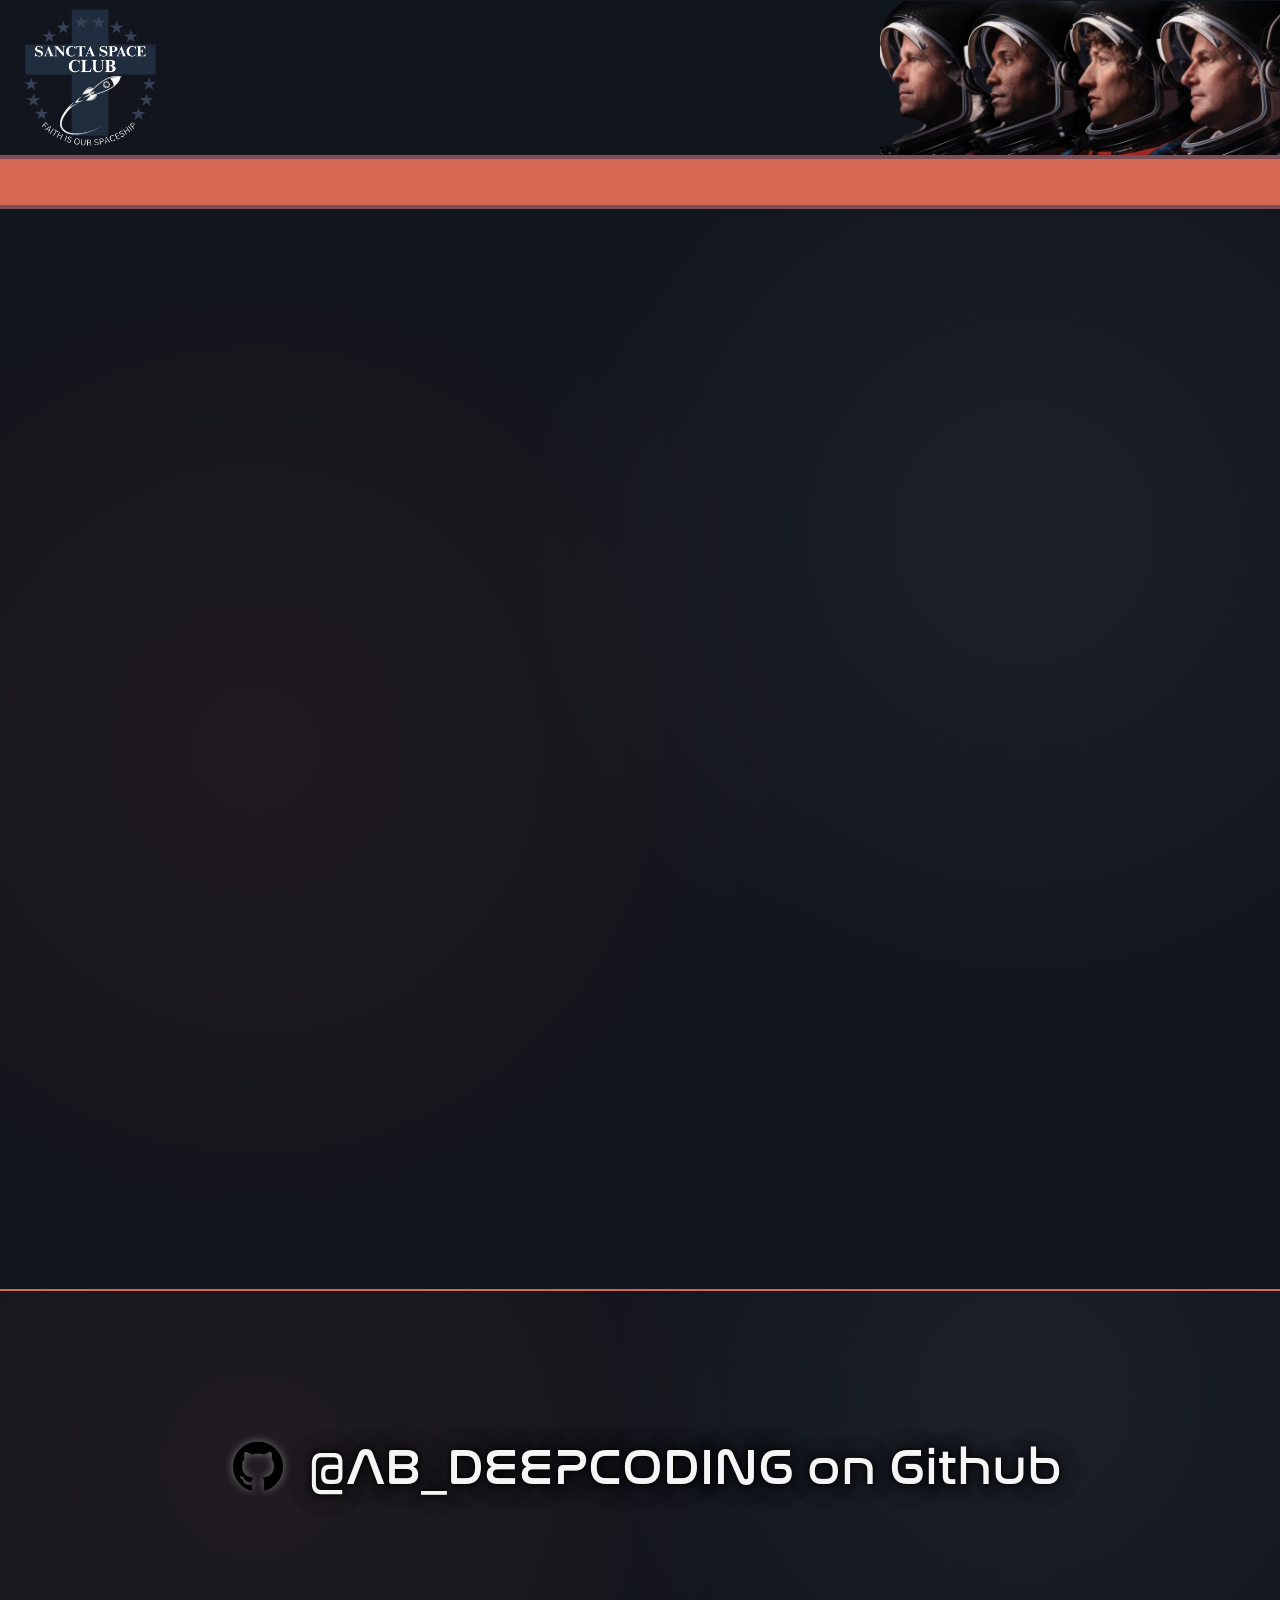
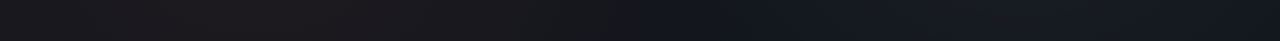
==== commit ac4705ce: "Refactor CSS: comments, animations, and headings Add documentation comments, animation utility class" ====
--- a/about_ssc.html
+++ b/about_ssc.html
@@ -1,75 +1,121 @@
 <!DOCTYPE html>
 <html lang="en">
+
 <head>
+    <!-- Favicon for browser tab -->
     <link rel="icon" type="image/x-icon" href="Assets/favicon.ico">
+
+    <!-- Main stylesheet -->
     <link rel="stylesheet" href="style.css">
+
+    <!-- Character encoding -->
     <meta charset="UTF-8">
+
+    <!-- Responsive scaling for mobile devices -->
     <meta name="viewport" content="width=device-width, initial-scale=1.0">
+
     <title>About US</title>
 </head>
+
 <body>
+
 <div id="container">
+
+    <!-- ================= HEADER ================= -->
     <div id="header">
+
+        <!-- Centered ARTEMIS title -->
         <div class="heading-wrap">
-        <a href="index.html" class="heading fly-left">ARTEMIS</a>
+            <a href="index.html" class="heading fly-left">ARTEMIS</a>
         </div>
-        <a href="#"><img class="SSC" src="Assets/Sancta Space Club.webp" alt="Sancta Space Club logo"></a>
-        <a href="https://www.nasa.gov/humans-in-space/artemis/" target="_blank"><img class="artemis-logo fly-right" src="Assets/Artemis_logo.webp" alt="NASA Artemis program logo"></a>
-        <img class="ACREW" title="Artemis II Crew: Reid, Goggins, Christina, Jeremy" alt="Artemis II Crew: Reid, Goggins, Christina, Jeremy" src="Assets/artemis-ii-crew-Photoroom.webp">
-    </div><!--header-->
 
-<div id="navbar">
-    <div class="nav-item fly-left"><a href="about_ssc.html">ABOUT SSC</a></div>
-    <div class="sep fly-left">|</div>
+        <!-- Sancta Space Club logo (links back to this page) -->
+        <a href="about_ssc.html">
+            <img class="SSC" src="Assets/Sancta Space Club.webp" alt="Sancta Space Club logo">
+        </a>
 
-    <div class="nav-item fly-left"><a href="index.html">HOME</a></div>
-    <div class="sep fly-left">|</div>
+        <!-- NASA Artemis logo (opens in new tab) -->
+        <a href="https://www.nasa.gov/humans-in-space/artemis/" target="_blank">
+            <img class="artemis-logo fly-right" src="Assets/Artemis_logo.webp" alt="NASA Artemis program logo">
+        </a>
 
-    <div class="nav-item drop">
-        <button class="dropdownbtn fly-left">MORE ABOUT ARTEMIS</button>
-        <div class="drop-content fly-left">
-            <a href="Artemis.html">Artemis Missions</a>
-            <a href="SLS.html">Space Launch System</a>
-            <a href="Orion.html">Orion</a>
+        <!-- Artemis II crew image -->
+        <img class="ACREW"
+             title="Artemis II Crew: Reid, Goggins, Christina, Jeremy"
+             alt="Artemis II Crew: Reid, Goggins, Christina, Jeremy"
+             src="Assets/artemis-ii-crew-Photoroom.webp">
+
+    </div>
+    <!-- =============== END HEADER =============== -->
+
+
+    <!-- ================= NAVBAR ================= -->
+    <div id="navbar">
+
+        <!-- Left nav items -->
+        <div class="nav-item fly-left"><a href="about_ssc.html">ABOUT SSC</a></div>
+        <div class="sep fly-left">|</div>
+        <div class="nav-item fly-left"><a href="index.html">HOME</a></div>
+        <div class="sep fly-left">|</div>
+        <!-- Dropdown menu -->
+        <div class="nav-item drop">
+            <button class="dropdownbtn fly-left">MORE ABOUT ARTEMIS</button>
+            <div class="drop-content fly-left">
+                <a href="Artemis.html">Artemis Missions</a>
+                <a href="SLS.html">Space Launch System</a>
+            </div>
+        </div>
+
+        <!-- Right nav items -->
+        <div class="sep fly-right">|</div>
+        <div class="nav-item fly-right"><a href="about_ssc.html">CONTACT US</a></div>
+
+    </div>
+    <!-- =============== END NAVBAR =============== -->
+
+
+    <!-- ============ MAIN CONTENT: ABOUT SSC ============ -->
+    <div class="ralphgamboa">
+
+        <!-- Large SSC icon -->
+        <img class="SSC-icon fly-left" src="Assets/Sancta Space Club.webp" alt="Sancta Space Club logo">
+        <!-- Section heading -->
+        <h1 class="SSC-Header fly-left">About Sancta Space Club</h1>
+        <!-- Main description paragraph -->
+        <p class="SSC-P fly-right">
+            The Sancta Space Club is a space where students passionate about aeronautics and space science
+            can come together to share findings, have rocket competitions, and hang out with people who
+            share your passion for aerospace. You can sign up to join the Sancta Space Club through the
+            Schoology link and receive a badge.
+        </p>
+        <!-- Button linking to Sancta Maria College website -->
+        <div id="button-wrapper1">
+            <a href="https://www.sanctamaria.school.nz/" class="interactive-hyperlink fly-left">
+                Join SSC
+            </a>
         </div>
     </div>
-    <div class="sep fly-right">|</div>
-    <div class="nav-item fly-right"><a href="about_ssc.html">CONTACT US</a></div>
-</div>
+    <!-- ============ END MAIN CONTENT ============ -->
 
-<div class="ralphgamboa">
-    <img class="SSC-icon fly-left" src="Assets/Sancta Space Club.webp" alt="Sancta Space Club logo">
-    <h1 class="SSC-Header fly-left">About Sancta Space Club</h1>
-
-    <p class="SSC-P fly-right">The Sancta Space Club is a space where students passionate about 
-        aeronautics and Space Science can come together to share findings, have rocket 
-        competitions and to hangout with people who share your passion for aeronautics. You can 
-        sign up to join the Sancta Space Club in the schoology link and get a badge.
-    </p>
-        
-    <div id="button-wrapper1"><a href="https://www.sanctamaria.school.nz/" class="interactive-hyperlink fly-left">Join SSC</a></div>
-
-  
-</div>
-</div>
-<div id="footer">
-
-<div class="footerheading-wrap">
-<a href="https://github.com/ABDEEPCODING" class="footerheading">
-    <img src="Assets/github-icon.png" alt="" class="github-icon">
-    @AB_DEEPCODING on Github
-</a>
-</div>
-
-</div><!--Footer-->
-
-
-    
 </div><!--Container-->
 
 
+<!-- ================= FOOTER ================= -->
+<div id="footer">
 
+    <div class="footerheading-wrap">
+        <!-- GitHub link -->
+        <a href="https://github.com/ABDEEPCODING" class="footerheading">
+            <img src="Assets/github-icon.png" alt="" class="github-icon">
+            @AB_DEEPCODING on Github
+        </a>
+    </div>
+</div>
+<!-- =============== END FOOTER =============== -->
+
+
+<!-- External JS file -->
 <script src="script.js"></script>
-    
+
 </body>
-</html>+</html>
--- a/style.css
+++ b/style.css
@@ -70,30 +70,33 @@
     src: local('Rostex'), url(Fonts/RostexRegular-m2r22.woff) format('woff');
 }
 
+/* Primary body styling with background color and horizontal overflow prevention */
 body{
     background-color:#11151C;
     overflow-x: hidden;
 }
 
+/* Initial hidden state for elements designed to slide in from the left */
 .fly-left{
     opacity:0;
     transform: translateX(-30px);
     transition: opacity 0.8s ease, transform 1.6s ease;
 }
 
-
-
+/* Initial hidden state for elements designed to slide in from the right */
 .fly-right{
     opacity:0;
     transform: translateX(30px);
     transition: opacity 0.8s ease, transform 1.6s ease;
 }
 
+/* State applied to trigger visibility and reset the transform position during animation */
 .fly-in-visible{
     opacity:1;
     transform: translateX(0);
 }
 
+/* Main header container featuring a background banner with a subtle dark overlay and performance-optimized rendering */
 #header{
     background-image: linear-gradient(rgba(0, 0, 0, 0.2)), url(Assets/website-banner.webp);
     height:155px;
@@ -112,6 +115,7 @@
     backface-visibility: hidden;
 }
 
+/* Primary heading typography with multi-layered shadows for depth and smooth transition properties for interaction */
 .heading{
     font-family:"nasalization";
     color:whitesmoke;
@@ -132,6 +136,7 @@
     cursor:pointer;
 }
 
+/* Hover effect for the heading that increases scale and adds a luminous white glow */
 .heading:hover{
     transform: scale(1.06);
     text-shadow:
@@ -140,6 +145,7 @@
         0 0 30px rgba(255,255,255,0.3);
 }
 
+/* Tactile active state for the main heading that shrinks slightly and maintains the glow effect when clicked */
 .heading:active{
     transform: scale(0.97);
     text-shadow:
@@ -148,6 +154,7 @@
         0 0 30px rgba(255,255,255,0.3);
 }
 
+/* Wrapper for the heading to handle alignment, centering, and specific layout offsets within the header */
 .heading-wrap{
     display:flex;
     justify-content:center;
@@ -158,6 +165,7 @@
     box-sizing:border-box;
 }
 
+/* Fixed positioning and dimensions for the SSC logo on the left side of the header */
 .SSC{
     width:140px;
     height:140px;
@@ -167,6 +175,7 @@
     transform:translateY(-50%);
 }
 
+/* Fixed positioning and dimensions for the Artemis logo, placed adjacent to the SSC logo */
 .artemis-logo{
     width:140px;
     position:absolute;
@@ -175,6 +184,7 @@
     transform:translateY(-50%);
 }
 
+/* Transition and interaction properties for brand logos to ensure smooth scaling and glow effects */
 .SSC,
 .artemis-logo{
     transition: transform 0.25s cubic-bezier(0.25, 0.1, 0.25, 1),
@@ -184,18 +194,21 @@
     z-index:20;
 }
 
+/* Interactive hover state that scales the logos and applies a subtle outer glow */
 .SSC:hover,
 .artemis-logo:hover{
     transform: translateY(-50%) scale(1.05);
     filter: drop-shadow(0 0 8px rgba(255,255,255,0.5));
 }
 
+/* Tactile active state feedback that slightly shrinks the logos upon being clicked */
 .SSC:active,
 .artemis-logo:active{
     transform: translateY(-50%) scale(0.97);
     filter: drop-shadow(0 0 8px rgba(255,255,255,0.5));
 }
 
+/* Positioning and performance optimization for the crew-related visual element */
 .ACREW{
     width:400px;
     position:absolute;
@@ -205,6 +218,7 @@
     will-change: transform;
 }
 
+/* Navigation bar layout with background color, borders, and centralized flex alignment */
 #navbar{
     background:#D66853;
     border-top:4px solid #7d4e57;
@@ -218,6 +232,7 @@
     z-index:10;
 }
 
+/* Typography and visual styling for navigation links and dropdown buttons, including multi-layered text shadows */
 .nav-item a,
 .dropdownbtn{
     color:white;
@@ -237,17 +252,19 @@
         0 0 40px rgba(0,0,0,0.1);
 }
 
+/* Transition properties for smooth scaling and color changes on interaction */
 #navbar .nav-item a,
 #navbar .dropdownbtn{
     transition: transform 0.2s ease, color 0.2s ease;
 }
-
+/* Interactive hover effects for navbar links and dropdown triggers */
 #navbar .nav-item a:hover,
 #navbar .dropdownbtn:hover{
     transform: scale(1.05);
     text-shadow: 0 0 8px rgba(255,255,255,0.5);
 }
 
+/* Styling for the separator elements positioned between navigation items */
 .sep{
     color:#7d4e57;
     font-size:20px;
@@ -257,10 +274,12 @@
     padding:0 5px;
 }
 
+/* Relative container to anchor the absolute positioning of dropdown content */
 .drop{
     position:relative;
 }
 
+/* Hidden container for dropdown menus, revealed on hover */
 .drop-content{
     position:absolute;
     display:none;
@@ -274,6 +293,7 @@
     z-index:20;
 }
 
+/* Typography and spacing for links inside the dropdown menu */
 .drop-content a{
     padding:10px;
     display:block;
@@ -286,10 +306,12 @@
         0 0 40px rgba(0,0,0,0.1);
 }
 
+/* Toggles the visibility of the dropdown menu when the parent container is hovered */
 .drop:hover .drop-content{
     display:block;
 }
 
+/* Background and layout configuration for the first information section featuring the SLS launch */
 #infosection1{
     background-image:url(Assets/SLS-Launching.webp);
     height:900px;
@@ -303,40 +325,46 @@
     padding:120px 8% 0 8%;
 }
 
+/* Typography and styling for the primary heading in the first information section */
 .infoheading{
     font-family:'Rostex';
     font-size:60px;
     z-index:10;
     color:white;
     margin-bottom:30px;
-    text-shadow:
-        0 0 5px rgba(0,0,0,0.8),
-        0 0 10px rgba(0,0,0,0.6),
-        0 0 20px rgba(0,0,0,0.4),
-        0 0 30px rgba(0,0,0,0.2),
-        0 0 40px rgba(0,0,0,0.1);
-}
-
+    /* Multi-layered shadow effect to ensure text stands out against the dynamic background */
+    text-shadow:
+        0 0 5px rgba(0,0,0,0.8),
+        0 0 10px rgba(0,0,0,0.6),
+        0 0 20px rgba(0,0,0,0.4),
+        0 0 30px rgba(0,0,0,0.2),
+        0 0 40px rgba(0,0,0,0.1);
+}
+
+/* Typography and styling for the heading in the second information section */
 .infoheading2{
     font-family:'Rostex';
     font-size:60px;
     z-index:10;
     color:white;
     margin-bottom:30px;
-    text-shadow:
-        0 0 5px rgba(0,0,0,0.8),
-        0 0 10px rgba(0,0,0,0.6),
-        0 0 20px rgba(0,0,0,0.4),
-        0 0 30px rgba(0,0,0,0.2),
-        0 0 40px rgba(0,0,0,0.1);
-}
-
+    /* Consistent shadow layers to maintain visual depth across different headings */
+    text-shadow:
+        0 0 5px rgba(0,0,0,0.8),
+        0 0 10px rgba(0,0,0,0.6),
+        0 0 20px rgba(0,0,0,0.4),
+        0 0 30px rgba(0,0,0,0.2),
+        0 0 40px rgba(0,0,0,0.1);
+}
+
+/* Layout container for information content with a maximum width and stacking priority */
 .informationsection{
     max-width:800px;
     position:relative;
     z-index:10;
 }
 
+/* Typography and positioning for the information text in the first section */
 .information1{
     font-family:"Polarix";
     color:white;
@@ -344,14 +372,16 @@
     text-align:center;
     position:relative;
     z-index:1;
-    text-shadow:
-        0 0 5px rgba(0,0,0,0.8),
-        0 0 10px rgba(0,0,0,0.6),
-        0 0 20px rgba(0,0,0,0.4),
-        0 0 30px rgba(0,0,0,0.2),
-        0 0 40px rgba(0,0,0,0.1);
-}
-
+    /* Multi-layered shadow effect for depth and legibility */
+    text-shadow:
+        0 0 5px rgba(0,0,0,0.8),
+        0 0 10px rgba(0,0,0,0.6),
+        0 0 20px rgba(0,0,0,0.4),
+        0 0 30px rgba(0,0,0,0.2),
+        0 0 40px rgba(0,0,0,0.1);
+}
+
+/* Background and layout configuration for the second information section */
 #infosection2{
     background-image: url(Assets/SLS_Home.webp);
     height:900px;
@@ -365,12 +395,14 @@
     padding:120px 8% 0 8%;
 }
 
+/* Styling for the text in section two, including specific alignment adjustments */
 .information2{
     font-family:"Polarix";
     color:white;
     font-size:30px;
     margin-left:-100px;
     text-align:center;
+    /* Consistent shadow layers to match the overall site aesthetic */
     text-shadow:
         0 0 5px rgba(0,0,0,0.8),
         0 0 10px rgba(0,0,0,0.6),
@@ -393,25 +425,29 @@
     padding:120px 8% 0 8%;
 }
 
+/* Typography and styling for the heading in the third information section */
 .infoheading-III{
     font-family:'Rostex';
     font-size:60px;
     z-index:10;
     color:white;
     margin-bottom:30px;
-    text-shadow:
-        0 0 5px rgba(0,0,0,0.8),
-        0 0 10px rgba(0,0,0,0.6),
-        0 0 20px rgba(0,0,0,0.4),
-        0 0 30px rgba(0,0,0,0.2),
-        0 0 40px rgba(0,0,0,0.1);
-}
-
+    /* Multi-layered shadow effect to ensure text stands out against the background */
+    text-shadow:
+        0 0 5px rgba(0,0,0,0.8),
+        0 0 10px rgba(0,0,0,0.6),
+        0 0 20px rgba(0,0,0,0.4),
+        0 0 30px rgba(0,0,0,0.2),
+        0 0 40px rgba(0,0,0,0.1);
+}
+
+/* Styling for the descriptive text in section three, featuring right-alignment */
 .information3{
     font-family:"Polarix";
     color:white;
     font-size:30px;
     text-align:right;
+    /* Consistent shadow layers for depth and legibility */
     text-shadow:
         0 0 5px rgba(0,0,0,0.8),
         0 0 10px rgba(0,0,0,0.6),
@@ -444,11 +480,13 @@
     filter 0.25s ease;
 }
 
+/* Slightly scales the link and adds a subtle glow effect on hover */
 .interactive-hyperlink:hover{
     transform: scale(1.05);
     filter: drop-shadow(0 0 8px rgba(255,255,255,0.5));
 }
 
+/* Vertically stacks buttons with consistent spacing and a top margin */
 .button-stack{
     display: flex;
     flex-direction: column;
@@ -456,6 +494,7 @@
     margin-top:20px;
 }
 
+/* Provides tactile feedback by slightly shrinking the link when clicked */
 .interactive-hyperlink:active{
     transform: scale(0.97);
 }
@@ -500,11 +539,12 @@
     transition: transform 0.25s ease;
 }
 
+/* Rotates the GitHub icon a full 360 degrees when the user hovers over the footer heading */
 .footerheading:hover .github-icon{
     transform: rotate(360deg);
 }
 
-/* Footer Heading and Hover Effects */
+/* Footer Heading Styling */
 .footerheading{
     display:block;
     font-family:"nasalization";
@@ -529,7 +569,7 @@
     transition:transform .25s cubic-bezier(.25,.1,.25,1), text-shadow .25s ease;
     transform-origin:bottom center;
 }
-
+/*footer heading animation after clicking on it*/
 .footerheading::after{
     content:'';
     position:absolute;
@@ -541,10 +581,12 @@
     transition: width 0.3s ease;
 }
 
+/* Expand the decorative underline to full width on hover */
 .footerheading:hover::after{
     width:100%;
 }
 
+/* Scale the footer heading and apply a luminous text shadow on hover */
 .footerheading:hover{
     transform:scale(1.06);
     text-shadow:
@@ -553,6 +595,7 @@
         0 0 30px rgba(255,255,255,0.3);
 }
 
+/* Slight shrink effect when clicking the footer heading for tactile feedback */
 .footerheading:active{
     transform:scale(0.97);
 }
@@ -570,36 +613,34 @@
     justify-content:flex-start;
     padding-top:80px;
 }
-
-.artemis-main-header{
-    font-family:'Rostex';
-    color:white;
-    font-size:7rem;
-    text-align:center;
-    margin:0 0 30px 0;
-    text-shadow:
-        0 0 5px rgba(0,0,0,0.8),
-        0 0 10px rgba(0,0,0,0.6),
-        0 0 20px rgba(0,0,0,0.4),
-        0 0 30px rgba(0,0,0,0.2),
-        0 0 40px rgba(0,0,0,0.1);
-
-}
-
-.artemis-main-paragraph{
-    font-family:"Polarix";
-    text-align:center;
-    color:white;
-    width:1200px;
-    font-size:50px;
-    margin-bottom:30px;
-    text-shadow:
-        0 0 5px rgba(0,0,0,0.8),
-        0 0 10px rgba(0,0,0,0.6),
-        0 0 20px rgba(0,0,0,0.4),
-        0 0 30px rgba(0,0,0,0.2),
-        0 0 40px rgba(0,0,0,0.1);
-    flex-shrink:0;
+/* Shared styling for Artemis main header and paragraph, featuring layered shadows for depth */
+.artemis-main-header,
+.artemis-main-paragraph {
+    color: white;
+    text-align: center;
+    margin-bottom: 30px;
+    /* Multi-layered shadow effect to ensure readability against the background image */
+    text-shadow:
+        0 0 5px rgba(0,0,0,0.8),
+        0 0 10px rgba(0,0,0,0.6),
+        0 0 20px rgba(0,0,0,0.4),
+        0 0 30px rgba(0,0,0,0.2),
+        0 0 40px rgba(0,0,0,0.1);
+}
+
+/* Typography and sizing for the primary Artemis introduction header */
+.artemis-main-header {
+    font-family: 'Rostex';
+    font-size: 7rem;
+    margin-top: 0;
+}
+
+/* Styling for the main descriptive paragraph in the Artemis introduction section */
+.artemis-main-paragraph {
+    font-family: "Polarix";
+    font-size: 3.125rem;
+    width: 1200px;
+    flex-shrink: 0;
 }
 
 /* Artemis Section 1 Styles */
@@ -616,21 +657,24 @@
     padding-top:80px;
 }
 
+/* Styling for the Artemis 1 section header including typography and layered shadows */
 .artemis-1-header{
     font-family:'Rostex';
     color:white;
     font-size:10rem;
     text-align:center;
     margin:0 0 30px 0;
-    text-shadow:
-        0 0 5px rgba(0,0,0,0.8),
-        0 0 10px rgba(0,0,0,0.6),
-        0 0 20px rgba(0,0,0,0.4),
-        0 0 30px rgba(0,0,0,0.2),
-        0 0 40px rgba(0,0,0,0.1);
-
-}
-
+    /* Multi-layered shadow effect for depth and readability */
+    text-shadow:
+        0 0 5px rgba(0,0,0,0.8),
+        0 0 10px rgba(0,0,0,0.6),
+        0 0 20px rgba(0,0,0,0.4),
+        0 0 30px rgba(0,0,0,0.2),
+        0 0 40px rgba(0,0,0,0.1);
+
+}
+
+/* Main descriptive paragraph styling for the Artemis 1 section */
 .artemis-1-main{
     font-family:"Polarix";
     text-align:center;
@@ -638,6 +682,7 @@
     width:1400px;
     font-size:2.8125rem;
     margin-bottom:30px;
+    /* Consistent shadow styling for readability against backgrounds */
     text-shadow:
         0 0 5px rgba(0,0,0,0.8),
         0 0 10px rgba(0,0,0,0.6),
@@ -646,8 +691,6 @@
         0 0 40px rgba(0,0,0,0.1);
     flex-shrink:0;
 }
-
-/* Artemis 1 Statistics Card Styles */
 #Artemis-1-Stats{
     background-color:#1f286c;
     width:1350px;
@@ -949,7 +992,7 @@
     justify-content:flex-start;
     padding-top:80px;
     gap:10px;
-}   
+}
 
 /* Horizontal line separator with color and expansion transition */
 .separatorjr{
@@ -1389,4 +1432,4 @@
     max-width:800px;
     transition: opacity 0.25s ease;
 
-}+}
